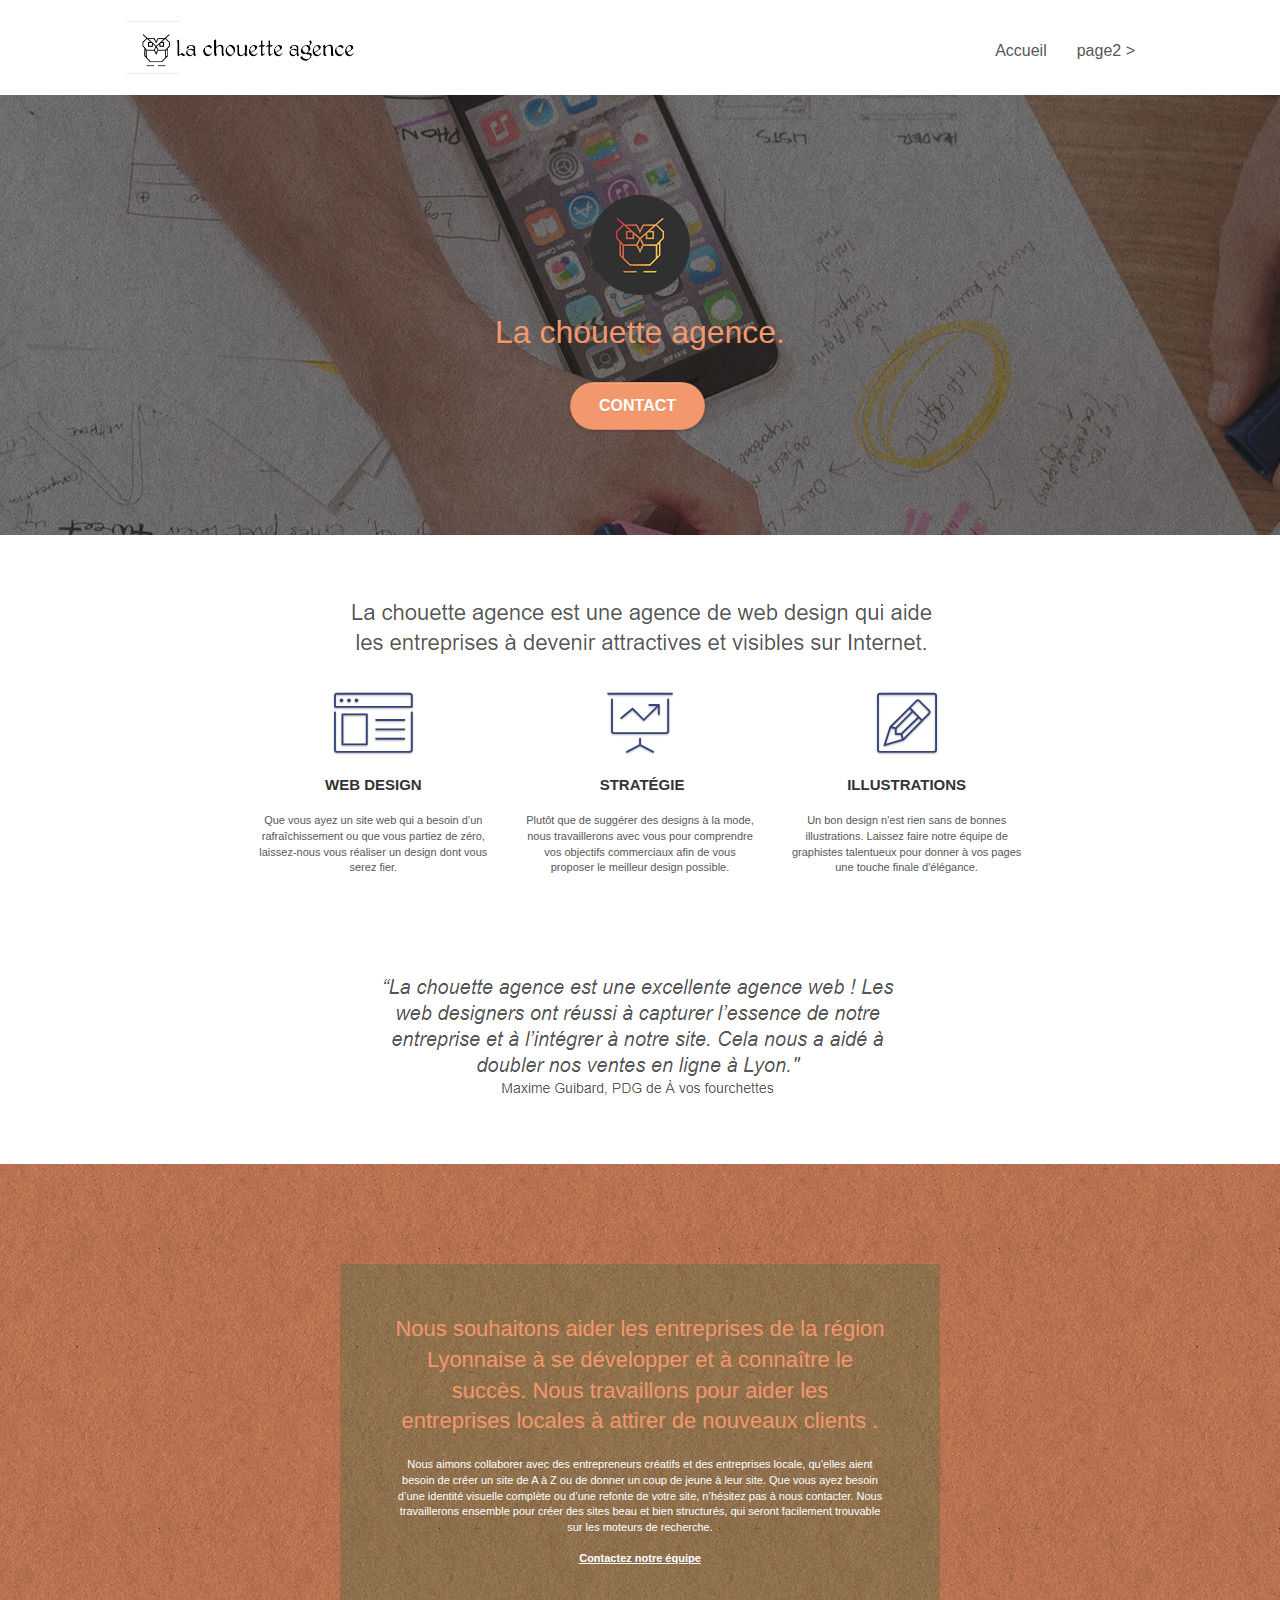
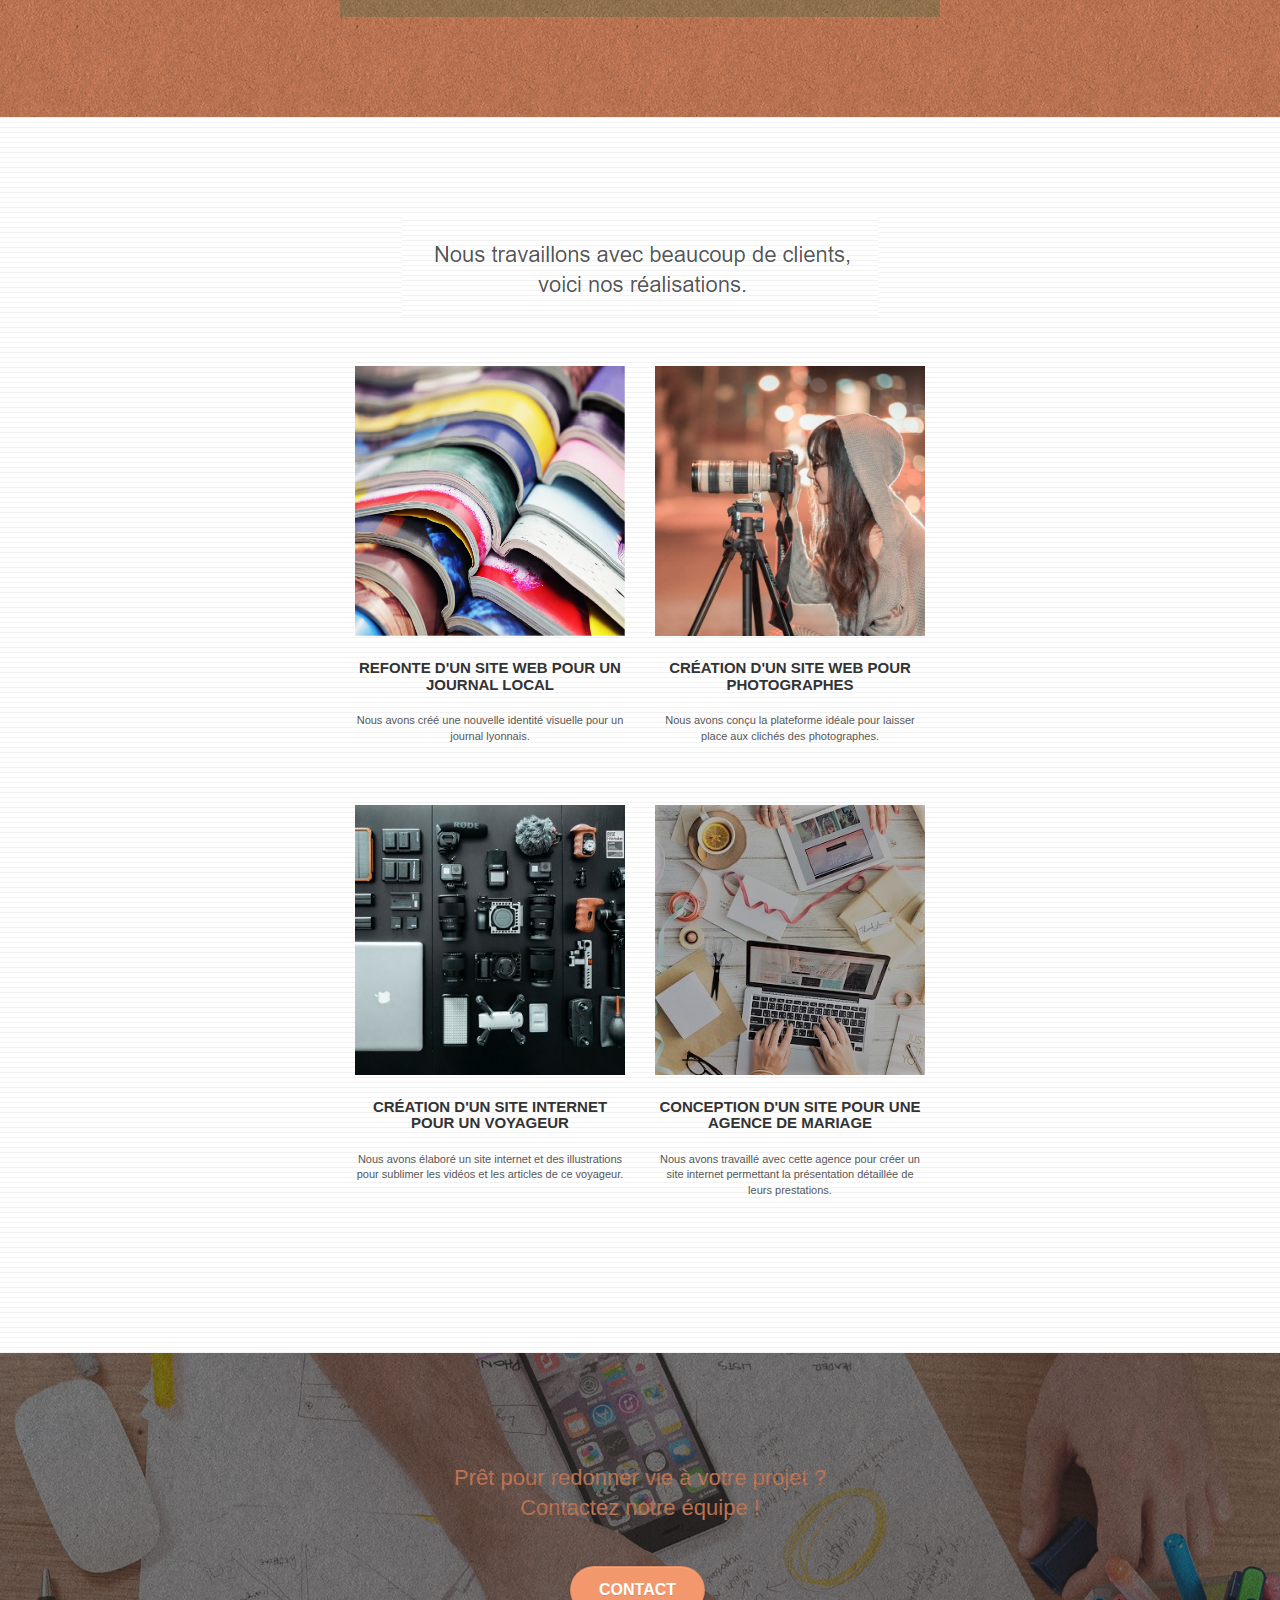
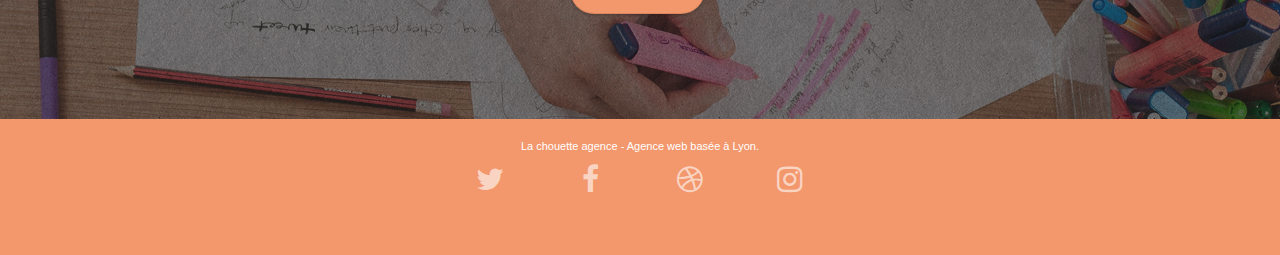
==== index.html @ 502caaf3 "supp liens footer" ====
<!doctype html>
<html lang="Default">
<head>
    <meta charset="utf-8">
    <meta name="keywords" content="seo, google, site web, site internet, agence design paris, agence design, agence design,agence design,agence design,agence design,agence design,agence design,agence design,agence design">
    <meta name="description" content="">
    <meta name="viewport" content="width=device-width, initial-scale=1.0, viewport-fit=cover">
    <link rel="shortcut icon" type="image/png" href="favicon.jpg">
    
	<link rel="stylesheet" type="text/css" href="./css/bootstrap.css">
	<link rel="stylesheet" type="text/css" href="style.css">
	<link rel="stylesheet" type="text/css" href="./css/font-awesome.css">
	<link rel="stylesheet" type="text/css" href="./css/et-line.css">
	
    
	<script src="./js/jquery-2.1.0.js"></script>
	<script src="./js/bootstrap.js"></script>
	<script src="./js/blocs.js"></script>
	<script src="./js/jquery.touchSwipe.js" defer></script>
	<script src="./js/gmaps.js"></script>

    <title>.</title>

    
<!-- Analytics -->
 
<!-- Analytics END -->
    
</head>
<body>
<!-- Principal conteneur -->
<div class="page-container">
    
<!-- bloc-0 -->
<div class="bloc bgc-white l-bloc " id="bloc-0">
	<div class="container bloc-sm">

		<nav class="navbar row">
			<div class="navbar-header">
				<div class="keywords" style="color:#cccccc;font-size:1px;">Agence web à paris, stratégie web, web design, illustrations, design de site web, site web, web, internet, site internet, site</div>
				<a class="navbar-brand" href="index.html"><img src="img/la-chouette-agence.png" alt="paris web design logo agence web meilleure agence" height="40" /></a>
				<div class="keywords" style="color:#cccccc;font-size:1px;">Agence web à paris, stratégie web, web design, illustrations, design de site web, site web, web, internet, site internet, site</div>
				<button id="nav-toggle" type="button" class="ui-navbar-toggle navbar-toggle" data-toggle="collapse" data-target=".navbar-1">
					<span class="sr-only">Toggle navigation</span><span class="icon-bar"></span><span class="icon-bar"></span><span class="icon-bar"></span>
				</button>
			</div>
			<div class="collapse navbar-collapse navbar-1 special-dropdown-nav">
				<ul class="site-navigation nav navbar-nav">
					<li>
						<a href="index.html">Accueil</a>
					</li>
					<li>
					</li>
					<li>
						<a href="page2.html">page2 &gt;</a>
					</li>
				</ul>
			</div>
		</nav>
	</div>
</div>
<!-- bloc-0 END -->

<!-- bloc-1-presentation -->
<div class="bloc bgc-dark-slate-blue bg-banniere d-bloc bg-t-edge bloc-bg-texture texture-paper b-parallax" id="bloc-1-hero">
	<div class="container bloc-lg">
		<div class="row tight-width-whitespace">
			<div class="col-sm-12">
				<img src="img/logo.png" class="center-block image-resize-mode" width="100" alt="La chouette agence, agence web paris, création logo paris" />
				<h1 class="text-center hero-bloc-text tc-white ">
					La chouette agence.
				</h1>
				<div class="text-center">
					<a href="page2.html" class="btn btn-lg btn-clean btn-rd cta-hero btn-atomic-tangerine" id="cta-hero">Contact</a>
				</div>
			</div>
		</div>
	</div>
</div>
<!-- bloc-1-presentation END -->

<!-- bloc-2-services -->
<div class="bloc bgc-white l-bloc" id="bloc-2-services">
	<div class="container bloc-md">
		<div class="row">
			<div class="col-sm-12 text-center">
				<img alt="agence web, agence web paris, web design paris, stratégie web" src="img/title.png" />
			</div>
		</div>
		<div class="row voffset-lg med-width-whitespace">
			<div class="col-sm-4">
				<div class="text-center">
					<span class="et-icon-browser sm-shadow icon-dark-slate-blue icons icon-lg"></span>
				</div>
				<h3 class="mg-md text-center">
					Web design
				</h3>
				<p class="text-center ">
					Que vous ayez un site web qui a besoin d&rsquo;un rafraîchissement ou que vous partiez de zéro, laissez-nous vous réaliser un design dont vous serez fier.
				</p>
			</div>
			<div class="col-sm-4">
				<div class="text-center">
					<span class="et-icon-presentation sm-shadow icon-dark-slate-blue icons icon-lg"></span>
				</div>
				<h3 class="mg-md text-center">
					&nbsp;Stratégie
				</h3>
				<p class="text-center ">
					Plutôt que de suggérer des designs à la mode, nous travaillerons avec vous pour comprendre vos objectifs commerciaux afin de vous proposer le meilleur design possible.<br>
				</p>
			</div>
			<div class="col-sm-4">
				<div class="text-center">
					<span class="et-icon-edit sm-shadow icon-dark-slate-blue icons icon-lg"></span>
				</div>
				<h3 class="mg-md text-center">
					Illustrations
				</h3>
				<p class="text-center ">
					Un bon design n'est rien sans de bonnes illustrations. Laissez faire notre équipe de graphistes talentueux pour donner à vos pages une touche finale d'élégance.
				</p>
			</div>
		</div>
		<div class="row voffset-lg voffset">
			<div class="col-xs-12 col-md-8 col-md-offset-2 text-center">
				<img alt="agence web, agence web paris, web design paris, stratégie web" src="img/citation.png" />

			</div>
		</div>
	</div>
</div>
<!-- bloc-2-services END -->

<!-- bloc-3-what-i-do -->
<div class="bloc tc-white bgc-atomic-tangerine bg-presentation d-bloc bloc-bg-texture texture-paper b-parallax" id="bloc-3-what-i-do">
	<div class="container bloc-lg">
		<div class="row tight-width-whitespace black-background">
			<div class="col-sm-12">
				<h2 class="mg-md text-center tc-white">
					Nous souhaitons aider les entreprises de la région Lyonnaise à se développer et à connaître le succès. Nous travaillons pour aider les entreprises locales à attirer de nouveaux clients .<br>
				</h2>
				<p class="text-center white">
					Nous aimons collaborer avec des entrepreneurs créatifs et des entreprises locale, qu’elles aient besoin de créer un site de A à Z ou de donner un coup de jeune à leur site. Que vous ayez besoin d’une identité visuelle complète ou d’une refonte de votre site, n’hésitez pas à nous contacter. Nous travaillerons ensemble pour créer des sites beau et bien structurés, qui seront facilement trouvable sur les moteurs de recherche. <br><br><a class="ltc-white bold-link" href="page2.html">Contactez notre équipe</a><br>
				</p>
			</div>
		</div>
	</div>
</div>
<!-- bloc-3-what-i-do END -->

<!-- bloc-4-portfolio -->
<div class="bloc bgc-white bg-lines-h2-bg bg-repeat l-bloc" id="bloc-4-portfolio">
	<div class="container bloc-lg">
		<div class="row">
			<div class="col-sm-12 text-center">
				<img alt="agence web, agence web paris, web design paris, stratégie web" src="img/title2.png" />
			</div>
		</div>
		<div class="row tight-width-whitespace portfolio-row">
			<div class="col-sm-6">
				<a href="#" data-lightbox="img/1.jpg" data-gallery-id="gallery-1" data-caption="Refonte d'un site web pour un journal local" data-frame="snapshot-lb"><img src="img/1.jpg" alt="paris web design logo agence web meilleure agence et refonte site web journal" class="img-responsive portfolio-thumb" /></a>
				<h3 class="mg-md text-center">
					Refonte d'un site web pour un journal local
				</h3>
				<p class="text-center">
					Nous avons créé une nouvelle identité visuelle pour un journal lyonnais.
				</p>
			</div>
			<div class="col-sm-6">
				<a href="#" data-lightbox="img/2.jpg" data-gallery-id="gallery-1" data-caption="Création d'un site web pour photographes" data-frame="snapshot-lb"><img src="img/2.jpg" class="img-responsive portfolio-thumb" alt="paris web design logo agence web meilleure agence, Création d'un site web pour photographes" /></a>
				<h3 class="mg-md text-center">
					Création d'un site web pour photographes
				</h3>
				<p class="text-center">
					Nous avons conçu la plateforme idéale pour laisser place aux clichés des photographes.
				</p>
			</div>
		</div>
		<div class="row tight-width-whitespace portfolio-row">
			<div class="col-sm-6">
				<a href="#" data-lightbox="img/3.bmp" data-gallery-id="gallery-1" data-caption="Création d'un site internet pour un voyageur" data-frame="snapshot-lb"><img src="img/3.bmp" class="img-responsive portfolio-thumb" alt="paris web design logo agence web meilleure agence, Création d'un site web pour voyageur"/></a>
				<h3 class="mg-md text-center">
					Création d'un site internet pour un voyageur
				</h3>
				<p class="text-center">
					Nous avons élaboré un site internet et des illustrations pour sublimer les vidéos et les articles de ce voyageur.
				</p>
			</div>
			<div class="col-sm-6">
				<a href="#" data-lightbox="img/4.bmp" data-gallery-id="gallery-1" data-caption="Conception d'un site pour une agence de mariage" data-frame="snapshot-lb"><img src="img/4.bmp" class="img-responsive portfolio-thumb" alt="paris web design logo agence web meilleure agence, Création d'un site web pour agence de mariage" /></a>
				<h3 class="mg-md text-center">
					Conception d'un site pour une agence de mariage
				</h3>
				<p class="text-center">
					Nous avons travaillé avec cette agence pour créer un site internet permettant la présentation détaillée de leurs prestations.
				</p>
			</div>
		</div>
	</div>
</div>
<!-- bloc-4-portfolio END -->

<!-- bloc-5-cta -->
<div class="bloc bgc-dark-slate-blue bg-banniere d-bloc bloc-bg-texture texture-paper" id="bloc-5-cta">
	<div class="container bloc-lg">
		<div class="row">
			<h2 class="mg-md text-center tc-white">
				Prêt pour redonner vie à votre projet ?<br>Contactez notre équipe !
			</h2>
			<div class="col-sm-12 text-center">
				<a href="page2.html" class="btn btn-atomic-tangerine btn-clean btn-rd btn-lg cta-hero">Contact</a>
			</div>
		</div>
	</div>
</div>
<!-- bloc-5-cta END -->

<!-- Footer - bloc-8 -->
<div class="bloc bgc-atomic-tangerine d-bloc" id="bloc-8">
	<div class="container bloc-sm">
		<div class="row">
			<div class="col-sm-12">
				<p class="text-center white">
					La chouette agence - Agence web basée à Lyon.<br>
				</p>
				<div class="row row-no-gutters social">
					<div class="col-sm-3">
						<div class="text-center">
							<a class="social" href="index.html"><span class="fa fa-twitter icon-md"></span></a>
						</div>
					</div>
					<div class="col-sm-3">
						<div class="text-center">
							<a class="social" href="index.html"><span class="fa fa-facebook icon-md"></span></a>
						</div>
					</div>
					<div class="col-sm-3">
						<div class="text-center">
							<a class="social" href="index.html"><span class="fa fa-dribbble icon-md"></span></a>
						</div>
					</div>
					<div class="col-sm-3">
						<div class="text-center">
							<a class="social" href="index.html"><span class="fa fa-instagram icon-md"></span></a>
						</div>
					</div>
					<div class="keywords" style="color:#F3976C;">Agence web à paris, stratégie web, web design, illustrations, design de site web, site web, web, internet, site internet, site</div>
				</div>
				
			</div>
		</div>
	</div>
</div>
<!-- Footer - bloc-8 END -->

</div>
<!-- Principal conteneur END -->
    

</body>
</html>
---- style.css ----
body {
    margin: 0;
    padding: 0;
    background: #FFF;
    overflow-x: hidden;
    -webkit-font-smoothing: antialiased;
    -moz-osx-font-smoothing: grayscale;
}

a,
button {
    transition: all .3s ease-in-out;
    outline: none!important;
}

a:hover {
    text-decoration: none;
    cursor: pointer;
}

#page-loading-blocs-notifaction {
    position: fixed;
    top: 0;
    bottom: 0;
    width: 100%;
    z-index: 100000;
    background: #FFFFFF url("img/pageload-spinner.gif") no-repeat center center;
}

.bloc {
    width: 100%;
    clear: both;
    background: 50% 50% no-repeat;
    padding: 0 50px;
    -webkit-background-size: cover;
    -moz-background-size: cover;
    -o-background-size: cover;
    background-size: cover;
    position: relative;
}

.bloc .container {
    padding-left: 0;
    padding-right: 0;
}

.bloc-lg {
    padding: 100px 50px;
}

.bloc-md {
    padding: 50px;
}

.bloc-sm {
    padding: 20px 50px;
}

.bg-center,
.bg-l-edge,
.bg-r-edge,
.bg-t-edge,
.bg-b-edge,
.bg-tl-edge,
.bg-bl-edge,
.bg-tr-edge,
.bg-br-edge,
.bg-repeat {
    -webkit-background-size: auto!important;
    -moz-background-size: auto!important;
    -o-background-size: auto!important;
    background-size: auto!important;
}

.bg-repeat {
    background: repeat;
}

.bg-t-edge {
    background: top no-repeat;
}

.bloc-bg-texture::before {
    content: "";
    background-size: 2px 2px;
    position: absolute;
    top: 0;
    bottom: 0;
    left: 0;
    right: 0;
}

.texture-paper::before {
    background: url("img/texture-paper.png");
    background-size: 280px 280px;
}

.b-parallax {
    background-attachment: fixed;
}

.d-bloc {
    color: rgba(255, 255, 255, .7);
}

.d-bloc button:hover {
    color: rgba(255, 255, 255, .9);
}

.d-bloc .icon-round,
.d-bloc .icon-square,
.d-bloc .icon-rounded,
.d-bloc .icon-semi-rounded-a,
.d-bloc .icon-semi-rounded-b {
    border-color: rgba(255, 255, 255, .9);
}

.d-bloc .divider-h span {
    border-color: rgba(255, 255, 255, .2);
}

.d-bloc .a-btn,
.d-bloc .navbar a,
.d-bloc .navbar-brand,
.d-bloc a .icon-sm,
.d-bloc a .icon-md,
.d-bloc a .icon-lg,
.d-bloc a .icon-xl,
.d-bloc h1 a,
.d-bloc h2 a,
.d-bloc h3 a,
.d-bloc h4 a,
.d-bloc h5 a,
.d-bloc h6 a,
.d-bloc p a {
    color: rgba(255, 255, 255, .6);
}

.d-bloc .a-btn:hover,
.d-bloc .navbar a:hover,
.d-bloc .navbar-brand:hover,
.d-bloc a:hover .icon-sm,
.d-bloc a:hover .icon-md,
.d-bloc a:hover .icon-lg,
.d-bloc a:hover .icon-xl,
.d-bloc h1 a:hover,
.d-bloc h2 a:hover,
.d-bloc h3 a:hover,
.d-bloc h4 a:hover,
.d-bloc h5 a:hover,
.d-bloc h6 a:hover,
.d-bloc p a:hover {
    color: rgba(255, 255, 255, 1);
}

.d-bloc .navbar-toggle .icon-bar {
    background: rgba(255, 255, 255, 1);
}

.d-bloc .btn-wire,
.d-bloc .btn-wire:hover {
    color: rgba(255, 255, 255, 1);
    border-color: rgba(255, 255, 255, 1);
}

.d-bloc .panel {
    color: rgba(0, 0, 0, .5);
}

.d-bloc .panel button:hover {
    color: rgba(0, 0, 0, .7);
}

.d-bloc .panel icon {
    border-color: rgba(0, 0, 0, .7);
}

.d-bloc .panel .divider-h span {
    border-color: rgba(0, 0, 0, .1);
}

.d-bloc .panel .a-btn {
    color: rgba(0, 0, 0, .6);
}

.d-bloc .panel .a-btn:hover {
    color: rgba(0, 0, 0, 1);
}

.d-bloc .panel .btn-wire,
.d-bloc .panel .btn-wire:hover {
    color: rgba(0, 0, 0, .7);
    border-color: rgba(0, 0, 0, .3);
}

.d-bloc .panel,
.l-bloc {
    color: rgba(0, 0, 0, .5);
}

.d-bloc .panel button:hover,
.l-bloc button:hover {
    color: rgba(0, 0, 0, .7);
}

.l-bloc .icon-round,
.l-bloc .icon-square,
.l-bloc .icon-rounded,
.l-bloc .icon-semi-rounded-a,
.l-bloc .icon-semi-rounded-b {
    border-color: rgba(0, 0, 0, .7);
}

.d-bloc .panel .divider-h span,
.l-bloc .divider-h span {
    border-color: rgba(0, 0, 0, .1);
}

.d-bloc .panel .a-btn,
.l-bloc .a-btn,
.l-bloc .navbar a,
.l-bloc .navbar-brand,
.l-bloc a .icon-sm,
.l-bloc a .icon-md,
.l-bloc a .icon-lg,
.l-bloc a .icon-xl,
.l-bloc h1 a,
.l-bloc h2 a,
.l-bloc h3 a,
.l-bloc h4 a,
.l-bloc h5 a,
.l-bloc h6 a,
.l-bloc p a {
    color: rgba(0, 0, 0, .6);
}

.d-bloc .panel .a-btn:hover,
.l-bloc .a-btn:hover,
.l-bloc .navbar a:hover,
.l-bloc .navbar-brand:hover,
.l-bloc a:hover .icon-sm,
.l-bloc a:hover .icon-md,
.l-bloc a:hover .icon-lg,
.l-bloc a:hover .icon-xl,
.l-bloc h1 a:hover,
.l-bloc h2 a:hover,
.l-bloc h3 a:hover,
.l-bloc h4 a:hover,
.l-bloc h5 a:hover,
.l-bloc h6 a:hover,
.l-bloc p a:hover {
    color: rgba(0, 0, 0, 1);
}

.l-bloc .navbar-toggle .icon-bar {
    color: rgba(0, 0, 0, .6);
}

.d-bloc .panel .btn-wire,
.d-bloc .panel .btn-wire:hover,
.l-bloc .btn-wire,
.l-bloc .btn-wire:hover {
    color: rgba(0, 0, 0, .7);
    border-color: rgba(0, 0, 0, .3);
}

.voffset {
    margin-top: 30px;
}

.voffset-lg {
    margin-top: 80px;
}

.row-no-gutters {
    margin-right: 0;
    margin-left: 0;
}

.row.row-no-gutters > [class^="col-"],
.row.row-no-gutters > [class*=" col-"] {
    padding-right: 0;
    padding-left: 0;
}

#bloc-1-hero h1 {
    font-size: 32px;
}

.navbar {
    margin-bottom: 0;
    z-index: 1;
}

.navbar-brand {
    height: auto;
    padding: 3px 15px;
    font-size: 25px;
    font-weight: normal;
    font-weight: 600;
    line-height: 44px;
}

.navbar-brand img {
    max-height: 200px;
    margin: 0 5px 0 0;
    display: inline;
}

.navbar-brand img[src$=svg] {
    min-width: 100px;
}

.nav-center .navbar-brand img {
    margin: 0;
}

.navbar .nav {
    padding-top: 2px;
    margin-right: -16px;
    float: right;
    z-index: 1;
}

.nav > li {
    float: left;
    margin-top: 4px;
    font-size: 16px;
}

.navbar-nav .open .dropdown-menu > li > a {
    text-align: inherit;
}

.nav > li a:hover,
.nav > li a:focus {
    background: transparent;
}

.navbar-toggle {
    margin: 10px 10px 0 0;
    border: 0px;
}

.navbar-toggle:hover {
    background: transparent!important;
}

.navbar-toggle .icon-bar {
    background-color: rgba(0, 0, 0, .5);
    width: 26px;
}

.nav-invert .navbar .nav {
    float: left;
}

.nav-invert .navbar-header,
.nav-invert .navbar-brand {
    float: right;
    position: relative;
    z-index: 2;
}

@media (min-width: 768px) {
    .site-navigation {
        position: absolute;
        top: 50%;
        right: 20px;
        transform: translate(0, -50%);
        -webkit-transform: translateY(-50%);
    }
    .nav > li .dropdown-menu a,
    .nav > li .dropdown-menu a:hover {
        color: #484848;
    }
    .nav-invert .site-navigation {
        left: 0;
        right: 0;
    }
    .nav-center {
        text-align: center;
    }
    .nav-center .navbar-header {
        width: 100%;
    }
    .nav-center .navbar-header,
    .nav-center .navbar-brand,
    .nav-center .nav > li {
        float: none;
        display: inline-block;
    }
    .nav-center .site-navigation {
        position: relative;
        width: 100%;
        right: 0;
        margin-right: 0px;
        margin-top: 20px;
    }
    .nav-center.mini-nav .navbar-toggle {
        float: none;
        margin: 10px auto 0;
    }
}

.nav > li > .dropdown a {
    background: none!important;
    display: block;
    padding: 14px 15px;
}

nav .caret {
    margin: 0 5px;
}

.dropdown-menu .dropdown-menu {
    top: -8px;
    left: 100%;
}

.dropdown-menu .dropmenu-flow-right {
    top: 100%;
    left: 0;
    margin-left: -1px;
    border-top-left-radius: 0;
    border-top-right-radius: 0;
}

.dropdown-menu .dropdown span {
    border: 4px solid black;
    border-top-color: transparent;
    border-right-color: transparent;
    border-bottom-color: transparent;
    margin: 6px -5px 0 0!important;
    float: right;
}

.mg-md {
    margin-top: 10px;
    margin-bottom: 20px;
}

.mg-lg {
    margin-top: 10px;
    margin-bottom: 40px;
}

.btn {
    margin: 0 5px 5px 0;
}

.btn.pull-right {
    margin: 0 0 5px 5px;
}

.btn-d,
.btn-d:hover,
.btn-d:focus {
    color: #FFF;
    background: rgba(0, 0, 0, .3);
}

button {
    outline: none!important;
}

.btn-rd {
    border-radius: 40px;
}

.btn-clean {
    border: 1px solid rgba(0, 0, 0, .08);
    border-bottom-color: rgba(0, 0, 0, .1);
    text-shadow: 0 1px 0 rgba(0, 0, 1, .1);
    box-shadow: 0 1px 3px rgba(0, 0, 1, .25), inset 0 1px 0 0 rgba(255, 255, 255, .15);
}

.icon-md {
    font-size: 30px!important;
}

.icon-lg {
    font-size: 60px!important;
}

.sm-shadow {
    text-shadow: 0 1px 2px rgba(0, 0, 0, .3);
}

.panel-sq,
.panel-sq .panel-heading,
.panel-sq .panel-footer {
    border-radius: 0;
}

.panel-rd {
    border-radius: 30px;
}

.panel-rd .panel-heading {
    border-radius: 29px 29px 0 0;
}

.panel-rd .panel-footer {
    border-radius: 0 0 29px 29px;
}

.form-control {
    border-color: rgba(0, 0, 0, .1);
    box-shadow: none;
}

.scrollToTop {
    width: 40px;
    height: 40px;
    position: fixed;
    bottom: 20px;
    right: 20px;
    opacity: 0;
    z-index: 500;
    transition: all .3s ease-in-out;
}

.scrollToTop span {
    margin-top: 6px;
}

.showScrollTop {
    font-size: 14px;
    opacity: 1;
}

a[data-lightbox] {
    position: relative;
    display: block;
    text-align: center;
}

a[data-lightbox]:hover::before {
    content: "+";
    font-family: "HelveticaNeue-Light", "Helvetica Neue Light", "Helvetica Neue", Helvetica, Arial;
    font-size: 32px;
    width: 50px;
    height: 50px;
    margin-left: -25px;
    border-radius: 50%;
    background: rgba(0, 0, 0, .6);
    color: #FFF;
    font-weight: 100;
    z-index: 1;
    position: absolute;
    top: 50%;
    transform: translateY(-50%);
    -webkit-transform: translateY(-50%);
}

a[data-lightbox]:hover img {
    opacity: 0.6;
    -webkit-animation-fill-mode: none;
    animation-fill-mode: none;
}

#lightbox-modal {
    display: flex;
    align-items: center;
}

#lightbox-modal .modal-dialog {
    width: 90%;
    max-width: 900px;
    margin: 0 auto 0;
}

#lightbox-modal .modal-dialog img {
    max-height: 90vh;
    margin: 0 auto;
}

.lightbox-caption {
    padding: 20px;
    color: #FFF;
    background: rgba(0, 0, 0, .5);
    position: absolute;
    left: 15px;
    right: 15px;
    bottom: 5px;
}

.close-lightbox {
    color: #FFF;
    font-size: 30px;
    position: absolute;
    top: 20px;
    right: 20px;
    z-index: 20;
    background: rgba(0, 0, 0, .5);
    border: none;
    line-height: 30px;
    padding: 0 9px 5px;
    opacity: 0.3;
}

.close-lightbox:hover,
.next-lightbox:hover,
.prev-lightbox:hover {
    opacity: 1.0;
    color: #FFF;
}

.next-lightbox,
.prev-lightbox {
    font-size: 20px;
    color: rgba(255, 255, 255, .9);
    background: rgba(0, 0, 0, .5);
    transition: all .2s ease-in-out;
    position: absolute;
    top: 45%;
    z-index: 1;
    opacity: 0.4;
}

.next-lightbox {
    padding: 6px 8px 1px 13px;
    right: 25px;
}

.prev-lightbox {
    padding: 6px 13px 1px 10px;
    left: 25px;
}

.snapshot-lb .modal-body {
    padding-bottom: 45px;
}

.snapshot-lb .lightbox-caption {
    padding: 0;
    color: rgba(0, 0, 0, .5);
    background: none;
}

h1,
h2,
h3,
h4,
h5,
h6,
p,
label,
.btn,
a {
    font-family: "helvetica";
    font-weight: 400;
    color: #575757!important;
}

.container {
    max-width: 1000px;
}

.hero-bloc-text {
    font-size: 38px;
}

.hero-bloc-text-sub {
    font-size: 36px;
}

.statement-bloc-text {
    line-height: 26px;
    font-style: italic;
    font-size: 20px;
    text-align: center;
    font-weight: lighter;
    max-width: 520px;
    margin: auto auto auto auto;
}

p {
    font-size: 11px;
}

.tight-width-whitespace {
    max-width: 600px;
    margin: auto auto auto auto;
}

.h1 {
    font-size: 20px;
    font-family: "Open Sans";
}

.cta-hero {
    margin-top: 22px;
    color: #FFFFFF!important;
    text-transform: uppercase;
    padding: 12px 28px 12px 28px;
    font-size: 16px;
    font-weight: 700;
}

.social {
    max-width: 400px;
    margin: auto auto auto auto;
}

h2 {
    font-size: 22px;
    line-height: 1.4em;
}

h3 {
    font-size: 15px;
    text-transform: uppercase;
    font-weight: 700;
    color: #333333!important;
}

.med-width-whitespace {
    max-width: 800px;
    margin: auto auto auto auto;
    box-shadow: 0px 0px 0px #000000;
}

h1 {
    color: #333333!important;
}

h4 {
    color: #333333!important;
}

.icons {
    margin-bottom: 14px;
    margin-top: 24px;
}

.white {
    color: #FFFFFF!important;
}

.portfolio-thumb {
    margin-bottom: 24px;
}

.portfolio-row {
    margin-bottom: 44px;
    margin-top: 50px;
}

.avatar {
    box-shadow: 0px 4px 9px rgba(0, 0, 0, 0.3);
}

.black-background {
    background-color: rgba(165, 147, 99, 0.7);
    padding: 40px 40px 40px 40px;
}

.bold-link {
    font-weight: 900;
    text-decoration: underline!important;
}

.bgc-white {
    background-color: #FFFFFF;
}

.bgc-dark-slate-blue {
    background-color: #364577;
}

.bgc-atomic-tangerine {
    background-color: #F3976C;
}

.tc-white {
    color: #F3976C!important;
}

.btn-atomic-tangerine {
    background: #F3976C;
    color: #FFFFFF!important;
}

.btn-atomic-tangerine:hover {
    background: #c27956!important;
    color: #FFFFFF!important;
}

.ltc-white {
    color: #FFFFFF!important;
}

.ltc-white:hover {
    color: #cccccc!important;
}

.ltc-atomic-tangerine {
    color: #F3976C!important;
}

.ltc-atomic-tangerine:hover {
    color: #c27956!important;
}

.icon-dark-slate-blue {
    color: #364577!important;
    border-color: #364577!important;
}

.bg-dots-bg {
    background-image: url("img/dots-bg.png");
}

.bg-lines-h2-bg {
    background-image: url("img/lines-h2-bg.png");
}

.bg-banniere {
    background-image: url("img/la-chouette-agence-banniere.jpg");
}

.bg-presentation {
    background-image: url("img/image-de-presentation.bmp");
}

@media (max-width: 1024px) {
    .bloc {
        padding-left: 20px;
        padding-right: 20px;
    }
    .bloc.full-width-bloc,
    .bloc-tile-2.full-width-bloc .container,
    .bloc-tile-3.full-width-bloc .container,
    .bloc-tile-4.full-width-bloc .container {
        padding-left: 0;
        padding-right: 0;
    }
}

@media (max-width: 992px) and (min-width: 768px) {
    .navbar .nav {
        max-width: 80%
    }
    .nav-center.navbar .nav {
        max-width: 100%
    }
}

@media only screen and (min-device-width: 768px) and (max-device-width: 1024px) and (orientation: landscape) {
    .b-parallax {
        background-attachment: scroll;
    }
}

@media only screen and (min-device-width: 1024px) and (max-device-width: 1366px) and (-webkit-min-device-pixel-ratio: 1.5) {
    .b-parallax {
        background-attachment: scroll;
    }
}

@media (max-width: 991px) {
    .container {
        width: 100%;
    }
    .b-parallax {
        background-attachment: scroll;
    }
    .page-container,
    #hero-bloc {
        overflow-x: hidden;
        position: relative;
    }
    .bloc {
        padding-left: constant(safe-area-inset-left);
        padding-right: constant(safe-area-inset-right);
    }
    .bloc-group,
    .bloc-group .bloc {
        display: block;
        width: 100%;
    }
    .bloc-fill-screen .fill-bloc-top-edge,
    .bloc-fill-screen .fill-bloc-bottom-edge {
        padding: 0 20px;
        padding-left: constant(safe-area-inset-left);
        padding-right: constant(safe-area-inset-right);
    }
}

@media (max-width: 767px) {
    .page-container {
        overflow-x: hidden;
        position: relative;
    }
    h1,
    h2,
    h3,
    h4,
    h5,
    h6,
    p,
    #disqus_thread {
        padding-left: 10px!important;
        padding-right: 10px!important;
    }
    .b-parallax {
        background-attachment: scroll;
    }
    .navbar .nav {
        padding-top: 0;
        border-top: 1px solid rgba(0, 0, 0, .2);
        float: none!important;
    }
    .navbar.row {
        margin-left: 0;
        margin-right: 0;
    }
    .site-navigation {
        position: inherit;
        transform: none;
        -webkit-transform: none;
        -ms-transform: none;
    }
    .nav > li {
        margin-top: 0;
        border-bottom: 1px solid rgba(0, 0, 0, .1);
        background: rgba(0, 0, 0, .05);
        text-align: left;
        padding-left: 15px;
        width: 100%;
    }
    .nav > li:hover {
        background: rgba(0, 0, 0, .08);
    }
    .dropdown .dropdown a .caret {
        float: none;
        margin: 5px 0 0 10px!important;
        border: 4px solid black;
        border-bottom-color: transparent;
        border-right-color: transparent;
        border-left-color: transparent;
    }
    #hero-bloc .navbar .nav {
        background: rgba(0, 0, 0, .8);
    }
    #hero-bloc .navbar .nav a {
        color: rgba(255, 255, 255, .6);
    }
    .hero {
        padding: 50px 0;
    }
    .hero-nav {
        left: -1px;
        right: -1px;
    }
    .navbar-collapse {
        padding: 0;
        overflow-x: hidden;
        -webkit-box-shadow: none;
        box-shadow: none;
    }
    .navbar-brand img {
        max-height: 40px;
        width: auto;
    }
    .nav-invert .navbar-header {
        float: none;
        width: 100%;
    }
    .nav-invert .navbar-toggle {
        float: left;
        margin-left: 10px;
    }
    .bloc {
        padding-left: 0;
        padding-right: 0;
    }
    .bloc-xxl,
    .bloc-xl,
    .bloc-lg {
        padding: 40px 0;
    }
    .bloc-sm,
    .bloc-md {
        padding-left: 0;
        padding-right: 0;
    }
    .bloc-tile-2 .container,
    .bloc-tile-3 .container,
    .bloc-tile-4 .container,
    .bloc-fill-screen .fill-bloc-top-edge,
    .bloc-fill-screen .fill-bloc-bottom-edge {
        padding-left: 0;
        padding-right: 0;
    }
    .a-block {
        padding: 0 10px;
    }
    .btn-dwn {
        display: none;
    }
    .voffset {
        margin-top: 5px;
    }
    .voffset-md {
        margin-top: 20px;
    }
    .voffset-lg {
        margin-top: 30px;
    }
    form {
        padding: 5px;
    }
    .close-lightbox {
        display: inline-block;
    }
    .blocsapp-device-iphone5 {
        background-size: 216px 425px;
        padding-top: 60px;
        width: 216px;
        height: 425px;
    }
    .blocsapp-device-iphone5 img {
        width: 180px;
        height: 320px;
    }
}

@media (max-width: 400px) {
    .bloc {
        padding-left: 0;
        padding-right: 0;
    }
}

@media (max-width: 767px) {
    .bloc-mob-center-text {
        text-align: center;
    }
}
---- css/et-line.css ----
@font-face {
    font-family: et-line;
    src: url(../fonts/et-line.eot);
    src: url(../fonts/et-line.eot?#iefix) format('embedded-opentype'), url(../fonts/et-line.woff) format('woff'), url(../fonts/et-line.ttf) format('truetype'), url(../fonts/et-line.svg#et-line) format('svg');
    font-weight: 400;
    font-style: normal
}

.et-icon-adjustments,
.et-icon-alarmclock,
.et-icon-anchor,
.et-icon-aperture,
.et-icon-attachment,
.et-icon-bargraph,
.et-icon-basket,
.et-icon-beaker,
.et-icon-bike,
.et-icon-book-open,
.et-icon-briefcase,
.et-icon-browser,
.et-icon-calendar,
.et-icon-camera,
.et-icon-caution,
.et-icon-chat,
.et-icon-circle-compass,
.et-icon-clipboard,
.et-icon-clock,
.et-icon-cloud,
.et-icon-compass,
.et-icon-desktop,
.et-icon-dial,
.et-icon-document,
.et-icon-documents,
.et-icon-download,
.et-icon-dribbble,
.et-icon-edit,
.et-icon-envelope,
.et-icon-expand,
.et-icon-facebook,
.et-icon-flag,
.et-icon-focus,
.et-icon-gears,
.et-icon-genius,
.et-icon-gift,
.et-icon-global,
.et-icon-globe,
.et-icon-googleplus,
.et-icon-grid,
.et-icon-happy,
.et-icon-hazardous,
.et-icon-heart,
.et-icon-hotairballoon,
.et-icon-hourglass,
.et-icon-key,
.et-icon-laptop,
.et-icon-layers,
.et-icon-lifesaver,
.et-icon-lightbulb,
.et-icon-linegraph,
.et-icon-linkedin,
.et-icon-lock,
.et-icon-magnifying-glass,
.et-icon-map,
.et-icon-map-pin,
.et-icon-megaphone,
.et-icon-mic,
.et-icon-mobile,
.et-icon-newspaper,
.et-icon-notebook,
.et-icon-paintbrush,
.et-icon-paperclip,
.et-icon-pencil,
.et-icon-phone,
.et-icon-picture,
.et-icon-pictures,
.et-icon-piechart,
.et-icon-presentation,
.et-icon-pricetags,
.et-icon-printer,
.et-icon-profile-female,
.et-icon-profile-male,
.et-icon-puzzle,
.et-icon-quote,
.et-icon-recycle,
.et-icon-refresh,
.et-icon-ribbon,
.et-icon-rss,
.et-icon-sad,
.et-icon-scissors,
.et-icon-scope,
.et-icon-search,
.et-icon-shield,
.et-icon-speedometer,
.et-icon-strategy,
.et-icon-streetsign,
.et-icon-tablet,
.et-icon-target,
.et-icon-telescope,
.et-icon-toolbox,
.et-icon-tools,
.et-icon-tools-2,
.et-icon-trophy,
.et-icon-tumblr,
.et-icon-twitter,
.et-icon-upload,
.et-icon-video,
.et-icon-wallet,
.et-icon-wine {
    font-family: et-line;
    speak: none;
    font-style: normal;
    font-weight: 400;
    font-variant: normal;
    text-transform: none;
    line-height: 1;
    -webkit-font-smoothing: antialiased;
    -moz-osx-font-smoothing: grayscale;
    display: inline-block
}

.et-icon-mobile:before {
    content: "\e000"
}

.et-icon-laptop:before {
    content: "\e001"
}

.et-icon-desktop:before {
    content: "\e002"
}

.et-icon-tablet:before {
    content: "\e003"
}

.et-icon-phone:before {
    content: "\e004"
}

.et-icon-document:before {
    content: "\e005"
}

.et-icon-documents:before {
    content: "\e006"
}

.et-icon-search:before {
    content: "\e007"
}

.et-icon-clipboard:before {
    content: "\e008"
}

.et-icon-newspaper:before {
    content: "\e009"
}

.et-icon-notebook:before {
    content: "\e00a"
}

.et-icon-book-open:before {
    content: "\e00b"
}

.et-icon-browser:before {
    content: "\e00c"
}

.et-icon-calendar:before {
    content: "\e00d"
}

.et-icon-presentation:before {
    content: "\e00e"
}

.et-icon-picture:before {
    content: "\e00f"
}

.et-icon-pictures:before {
    content: "\e010"
}

.et-icon-video:before {
    content: "\e011"
}

.et-icon-camera:before {
    content: "\e012"
}

.et-icon-printer:before {
    content: "\e013"
}

.et-icon-toolbox:before {
    content: "\e014"
}

.et-icon-briefcase:before {
    content: "\e015"
}

.et-icon-wallet:before {
    content: "\e016"
}

.et-icon-gift:before {
    content: "\e017"
}

.et-icon-bargraph:before {
    content: "\e018"
}

.et-icon-grid:before {
    content: "\e019"
}

.et-icon-expand:before {
    content: "\e01a"
}

.et-icon-focus:before {
    content: "\e01b"
}

.et-icon-edit:before {
    content: "\e01c"
}

.et-icon-adjustments:before {
    content: "\e01d"
}

.et-icon-ribbon:before {
    content: "\e01e"
}

.et-icon-hourglass:before {
    content: "\e01f"
}

.et-icon-lock:before {
    content: "\e020"
}

.et-icon-megaphone:before {
    content: "\e021"
}

.et-icon-shield:before {
    content: "\e022"
}

.et-icon-trophy:before {
    content: "\e023"
}

.et-icon-flag:before {
    content: "\e024"
}

.et-icon-map:before {
    content: "\e025"
}

.et-icon-puzzle:before {
    content: "\e026"
}

.et-icon-basket:before {
    content: "\e027"
}

.et-icon-envelope:before {
    content: "\e028"
}

.et-icon-streetsign:before {
    content: "\e029"
}

.et-icon-telescope:before {
    content: "\e02a"
}

.et-icon-gears:before {
    content: "\e02b"
}

.et-icon-key:before {
    content: "\e02c"
}

.et-icon-paperclip:before {
    content: "\e02d"
}

.et-icon-attachment:before {
    content: "\e02e"
}

.et-icon-pricetags:before {
    content: "\e02f"
}

.et-icon-lightbulb:before {
    content: "\e030"
}

.et-icon-layers:before {
    content: "\e031"
}

.et-icon-pencil:before {
    content: "\e032"
}

.et-icon-tools:before {
    content: "\e033"
}

.et-icon-tools-2:before {
    content: "\e034"
}

.et-icon-scissors:before {
    content: "\e035"
}

.et-icon-paintbrush:before {
    content: "\e036"
}

.et-icon-magnifying-glass:before {
    content: "\e037"
}

.et-icon-circle-compass:before {
    content: "\e038"
}

.et-icon-linegraph:before {
    content: "\e039"
}

.et-icon-mic:before {
    content: "\e03a"
}

.et-icon-strategy:before {
    content: "\e03b"
}

.et-icon-beaker:before {
    content: "\e03c"
}

.et-icon-caution:before {
    content: "\e03d"
}

.et-icon-recycle:before {
    content: "\e03e"
}

.et-icon-anchor:before {
    content: "\e03f"
}

.et-icon-profile-male:before {
    content: "\e040"
}

.et-icon-profile-female:before {
    content: "\e041"
}

.et-icon-bike:before {
    content: "\e042"
}

.et-icon-wine:before {
    content: "\e043"
}

.et-icon-hotairballoon:before {
    content: "\e044"
}

.et-icon-globe:before {
    content: "\e045"
}

.et-icon-genius:before {
    content: "\e046"
}

.et-icon-map-pin:before {
    content: "\e047"
}

.et-icon-dial:before {
    content: "\e048"
}

.et-icon-chat:before {
    content: "\e049"
}

.et-icon-heart:before {
    content: "\e04a"
}

.et-icon-cloud:before {
    content: "\e04b"
}

.et-icon-upload:before {
    content: "\e04c"
}

.et-icon-download:before {
    content: "\e04d"
}

.et-icon-target:before {
    content: "\e04e"
}

.et-icon-hazardous:before {
    content: "\e04f"
}

.et-icon-piechart:before {
    content: "\e050"
}

.et-icon-speedometer:before {
    content: "\e051"
}

.et-icon-global:before {
    content: "\e052"
}

.et-icon-compass:before {
    content: "\e053"
}

.et-icon-lifesaver:before {
    content: "\e054"
}

.et-icon-clock:before {
    content: "\e055"
}

.et-icon-aperture:before {
    content: "\e056"
}

.et-icon-quote:before {
    content: "\e057"
}

.et-icon-scope:before {
    content: "\e058"
}

.et-icon-alarmclock:before {
    content: "\e059"
}

.et-icon-refresh:before {
    content: "\e05a"
}

.et-icon-happy:before {
    content: "\e05b"
}

.et-icon-sad:before {
    content: "\e05c"
}

.et-icon-facebook:before {
    content: "\e05d"
}

.et-icon-twitter:before {
    content: "\e05e"
}

.et-icon-googleplus:before {
    content: "\e05f"
}

.et-icon-rss:before {
    content: "\e060"
}

.et-icon-tumblr:before {
    content: "\e061"
}

.et-icon-linkedin:before {
    content: "\e062"
}

.et-icon-dribbble:before {
    content: "\e063"
}
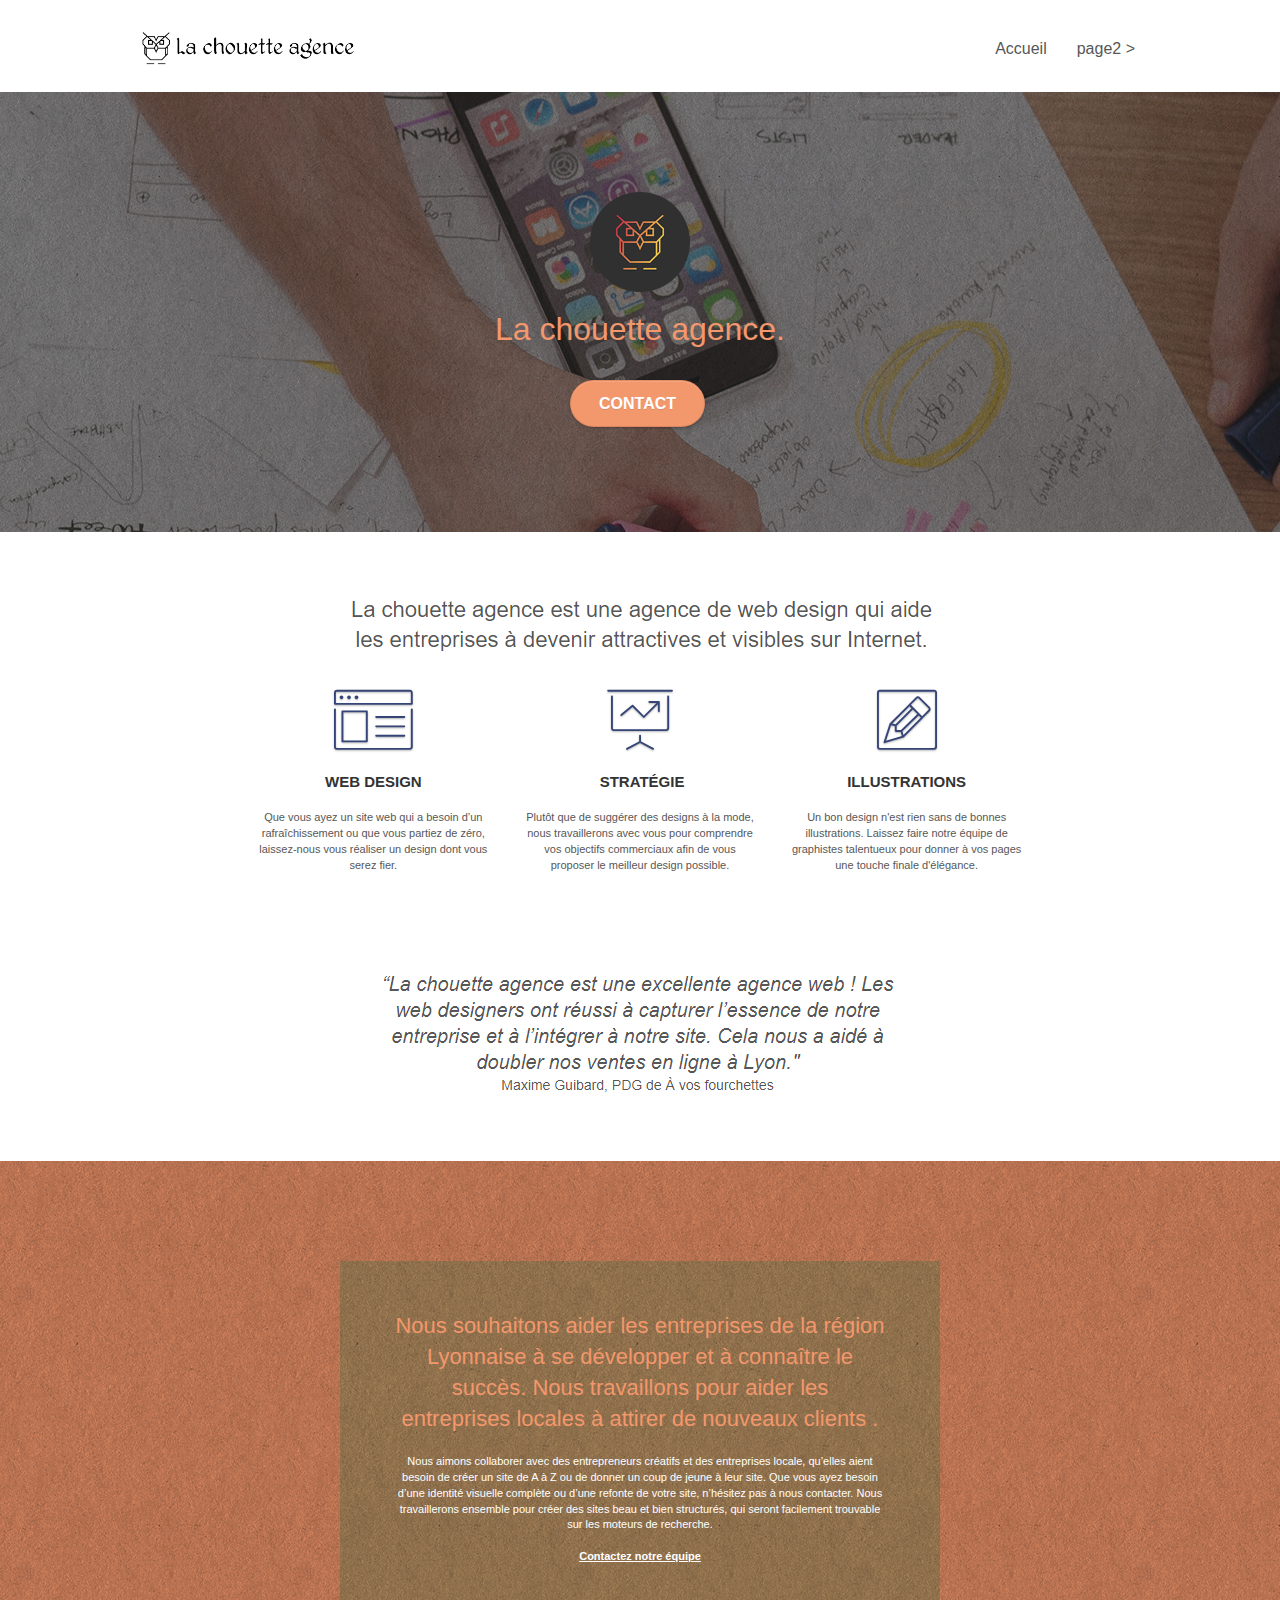
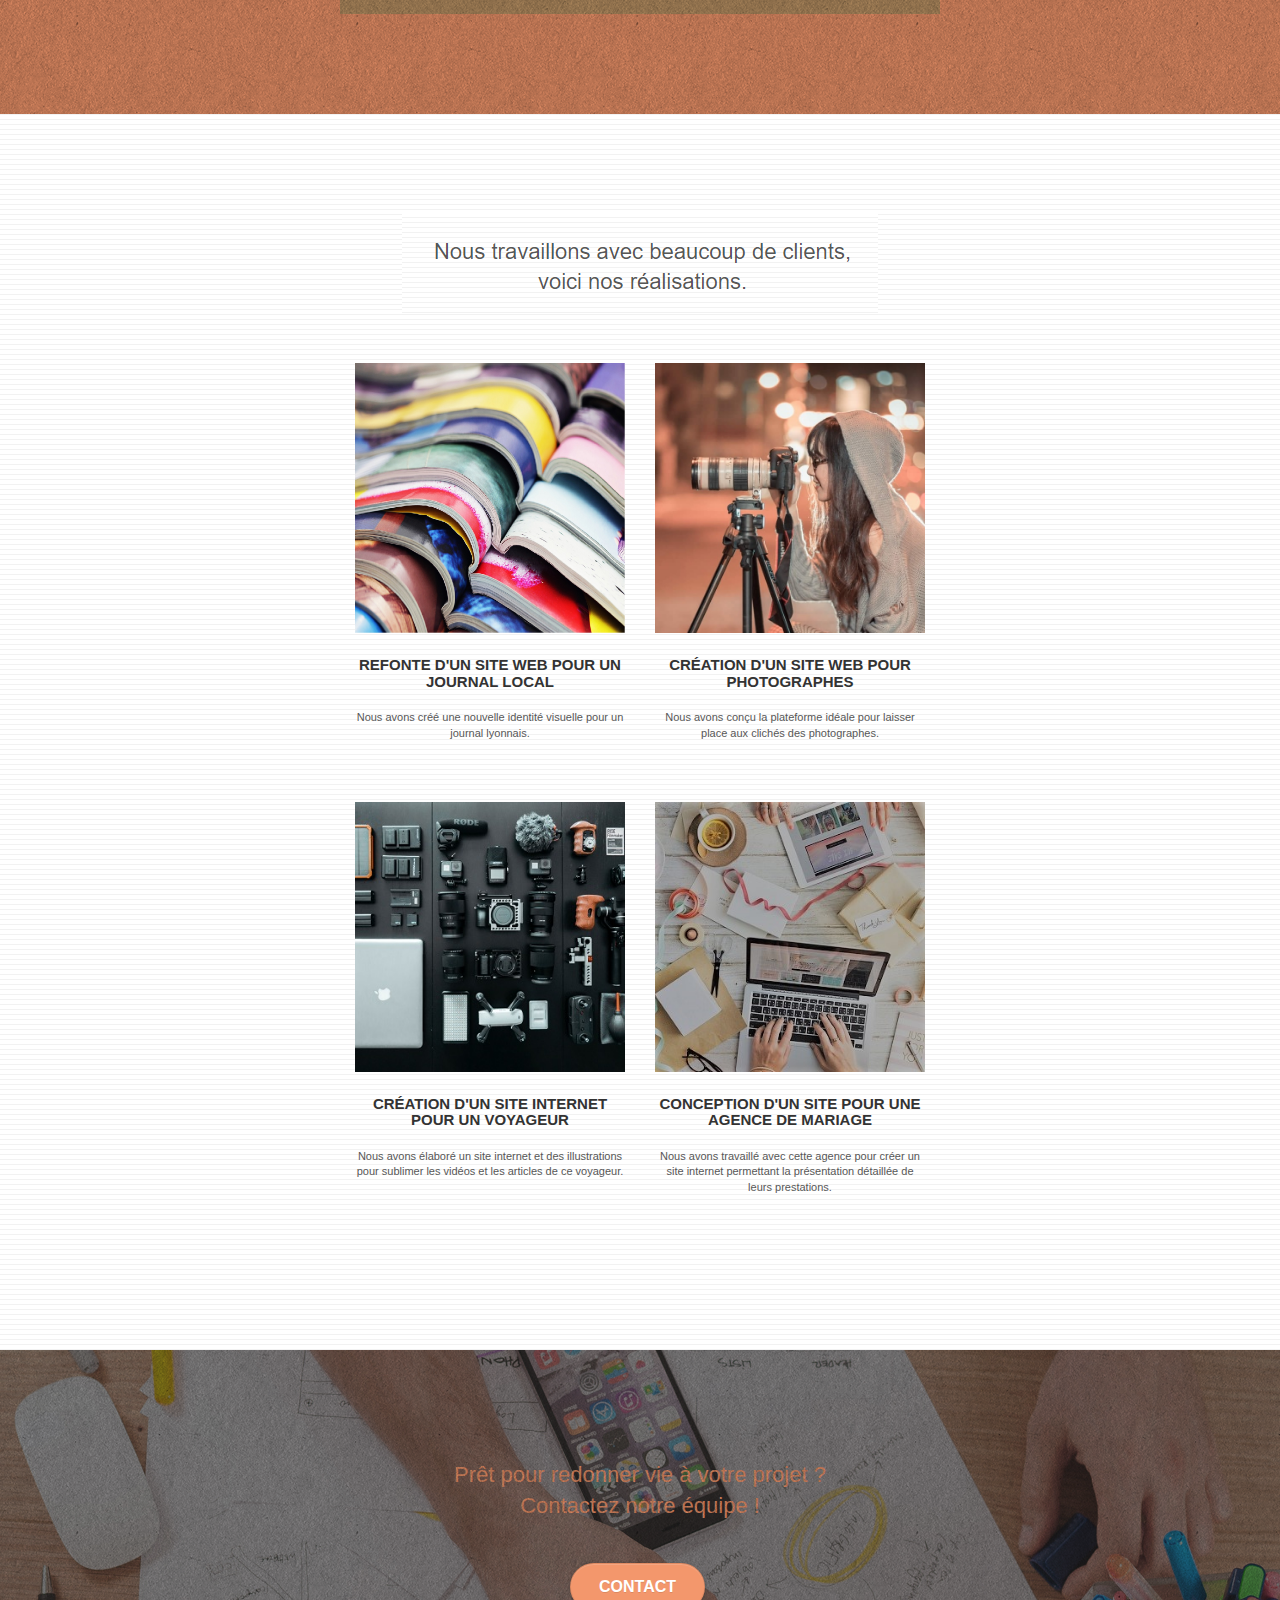
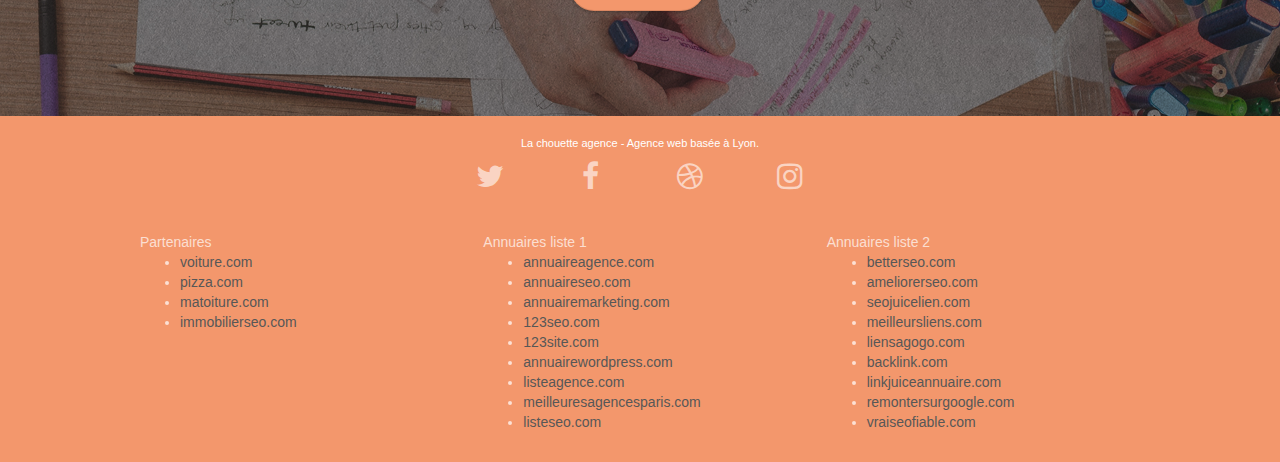
==== commit 2fac1dda: "supp meta keywords et texte caché" ====
--- a/index.html
+++ b/index.html
@@ -2,7 +2,7 @@
 <html lang="Default">
 <head>
     <meta charset="utf-8">
-    <meta name="keywords" content="seo, google, site web, site internet, agence design paris, agence design, agence design,agence design,agence design,agence design,agence design,agence design,agence design,agence design">
+    
     <meta name="description" content="">
     <meta name="viewport" content="width=device-width, initial-scale=1.0, viewport-fit=cover">
     <link rel="shortcut icon" type="image/png" href="favicon.jpg">
@@ -37,9 +37,9 @@
 
 		<nav class="navbar row">
 			<div class="navbar-header">
-				<div class="keywords" style="color:#cccccc;font-size:1px;">Agence web à paris, stratégie web, web design, illustrations, design de site web, site web, web, internet, site internet, site</div>
+				
 				<a class="navbar-brand" href="index.html"><img src="img/la-chouette-agence.png" alt="paris web design logo agence web meilleure agence" height="40" /></a>
-				<div class="keywords" style="color:#cccccc;font-size:1px;">Agence web à paris, stratégie web, web design, illustrations, design de site web, site web, web, internet, site internet, site</div>
+				
 				<button id="nav-toggle" type="button" class="ui-navbar-toggle navbar-toggle" data-toggle="collapse" data-target=".navbar-1">
 					<span class="sr-only">Toggle navigation</span><span class="icon-bar"></span><span class="icon-bar"></span><span class="icon-bar"></span>
 				</button>
@@ -247,7 +247,45 @@
 					</div>
 					<div class="keywords" style="color:#F3976C;">Agence web à paris, stratégie web, web design, illustrations, design de site web, site web, web, internet, site internet, site</div>
 				</div>
-				
+				<div class="row">
+					<div class="col-sm-4">
+						Partenaires
+							<ul>
+								<li><a href="voiture.com">voiture.com</a></li>
+								<li><a href="pizza.com">pizza.com</a></li>
+								<li><a href="matoiture.com">matoiture.com</a></li>
+								<li><a href="immobilierseo.com">immobilierseo.com</a></li>
+							</ul>		
+					</div>
+					<div class="col-sm-4">
+						Annuaires liste 1
+						<ul>
+							<li><a href="annuaireagence.com">annuaireagence.com</a></li>
+							<li><a href="annuaireseo.com">annuaireseo.com</a></li>
+							<li><a href="annuairemarketing.com">annuairemarketing.com</a></li>
+							<li><a href="123seoture.com">123seo.com</a></li>
+							<li><a href="123site.com">123site.com</a></li>
+							<li><a href="annuairewordpress.com">annuairewordpress.com</a></li>
+							<li><a href="listeagence.com">listeagence.com</a></li>
+							<li><a href="meilleuresagencesparis.com">meilleuresagencesparis.com</a></li>
+							<li><a href="listeseo.com">listeseo.com</a></li>
+						</ul>
+					</div>
+					<div class="col-sm-4">
+						Annuaires liste 2
+						<ul>
+							<li><a href="betterseo.com">betterseo.com</a></li>
+							<li><a href="ameliorerseo.com">ameliorerseo.com</a></li>
+							<li><a href="seojuicelien.com">seojuicelien.com</a></li>
+							<li><a href="meilleursliens.com">meilleursliens.com</a></li>
+							<li><a href="liensagogo.com">liensagogo.com</a></li>
+							<li><a href="backlink.com">backlink.com</a></li>
+							<li><a href="linkjuiceannuaire.com">linkjuiceannuaire.com</a></li>
+							<li><a href="remontersurgoogle.com">remontersurgoogle.com</a></li>
+							<li><a href="vraiseofiable.com">vraiseofiable.com</a></li>
+						</ul>
+					</div>
+				</div>
 			</div>
 		</div>
 	</div>
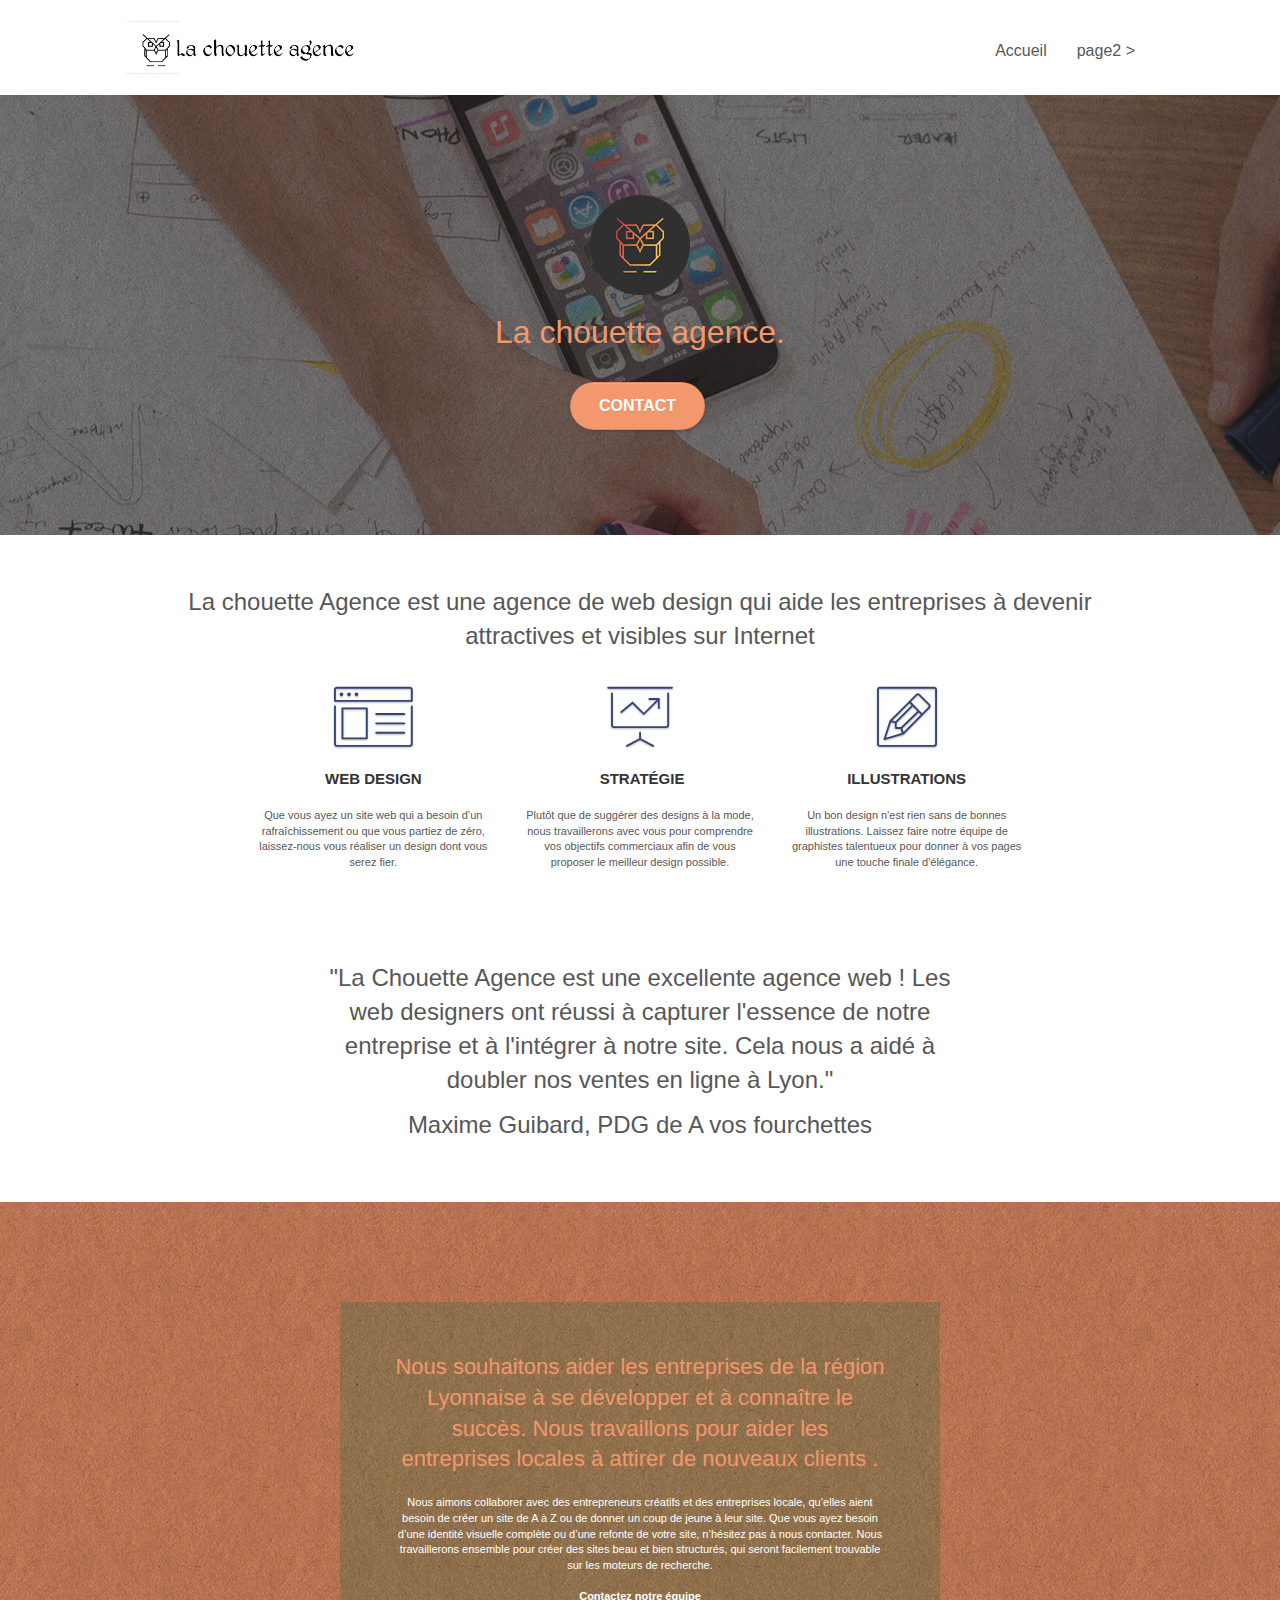
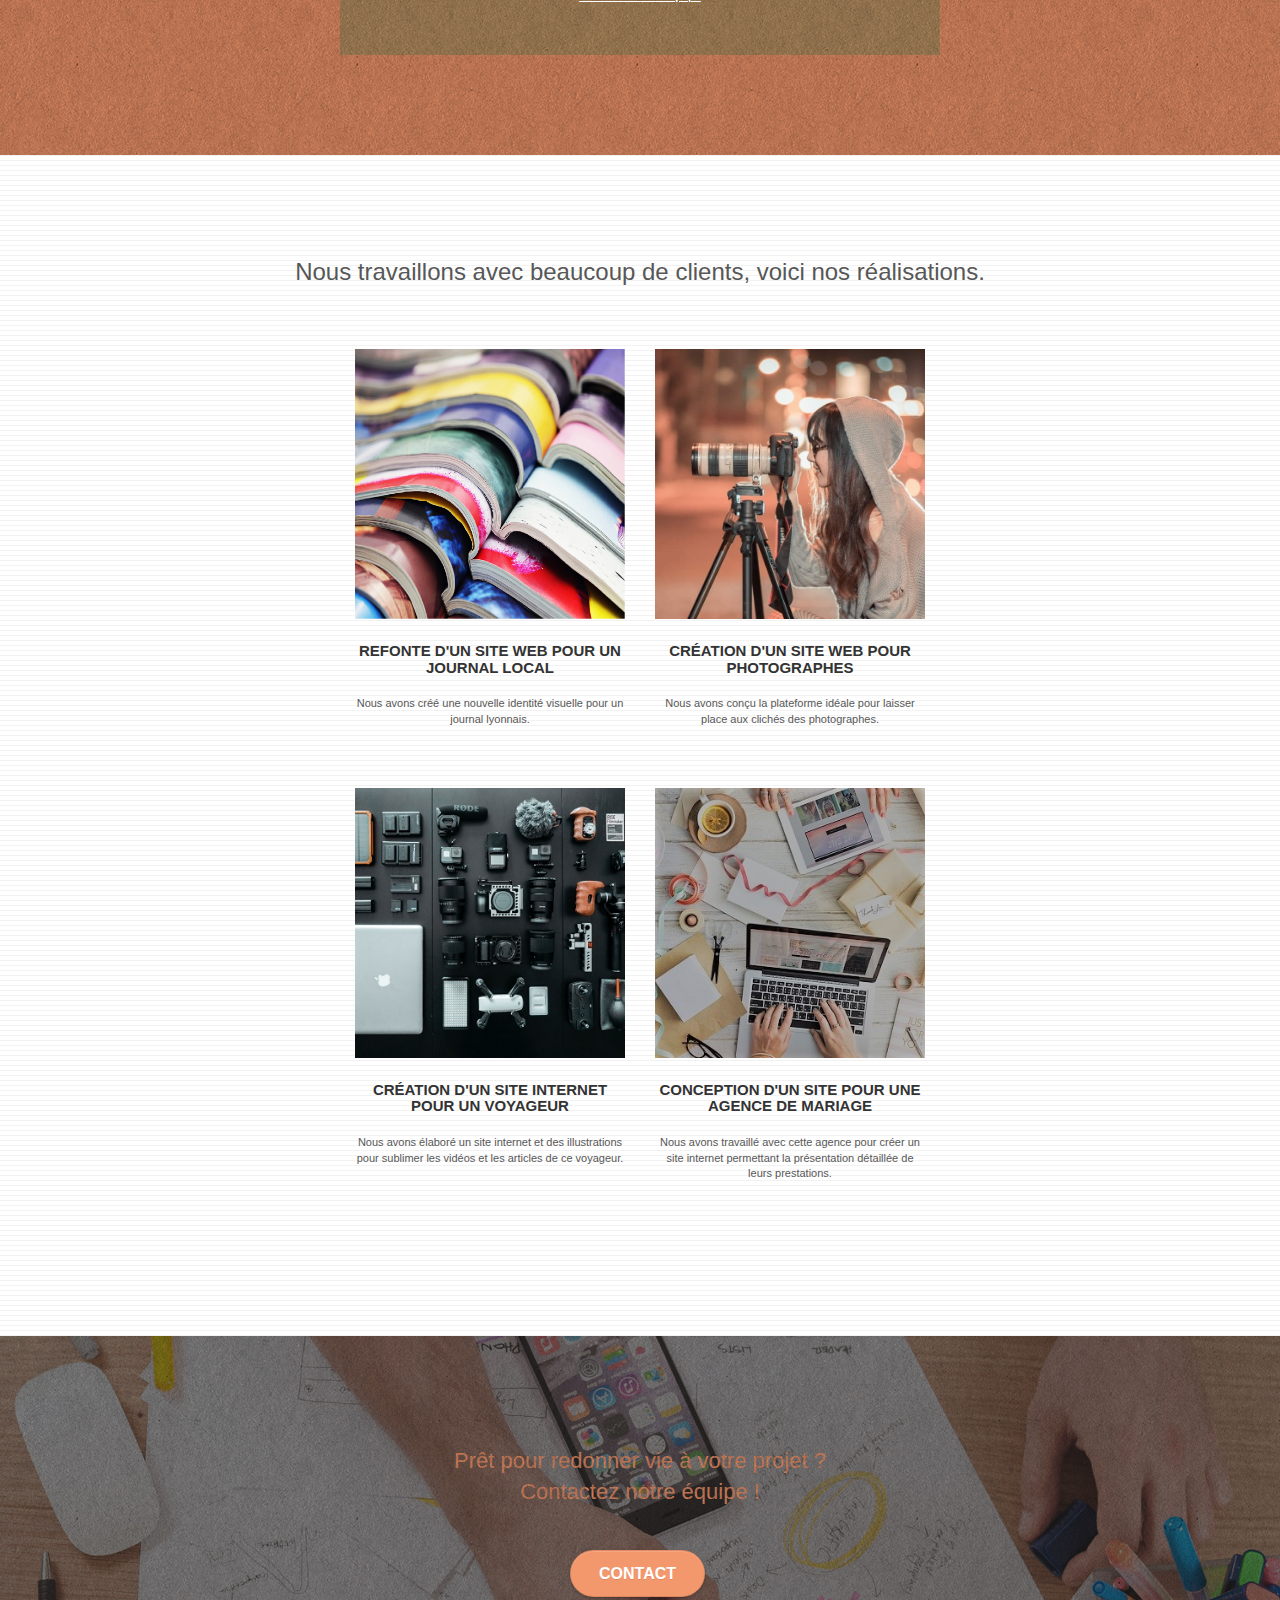
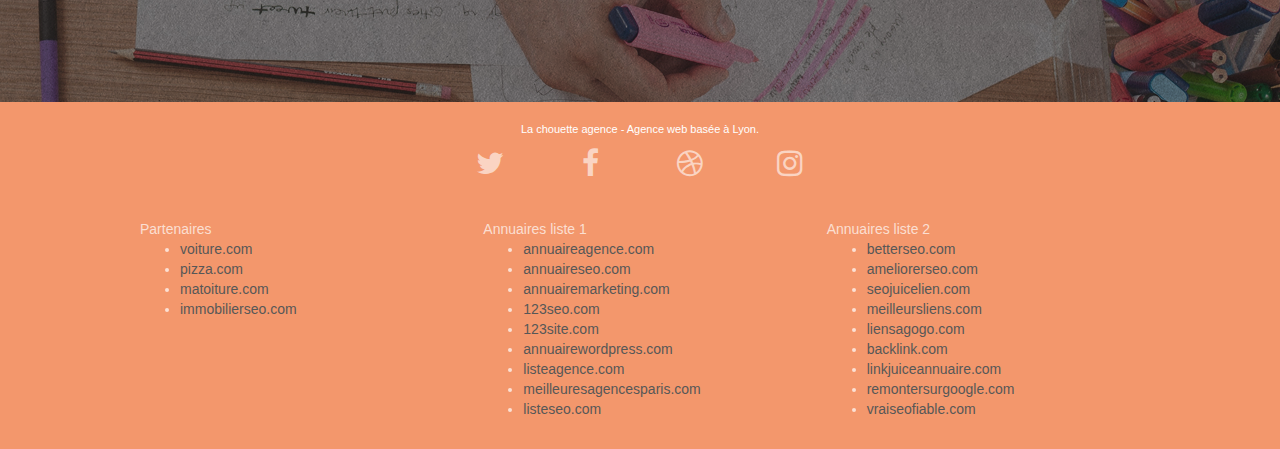
==== commit 36cf4c77: "changement image par du texte" ====
--- a/index.html
+++ b/index.html
@@ -2,7 +2,7 @@
 <html lang="Default">
 <head>
     <meta charset="utf-8">
-    
+    <meta name="keywords" content="seo, google, site web, site internet, agence design paris, agence design, agence design,agence design,agence design,agence design,agence design,agence design,agence design,agence design">
     <meta name="description" content="">
     <meta name="viewport" content="width=device-width, initial-scale=1.0, viewport-fit=cover">
     <link rel="shortcut icon" type="image/png" href="favicon.jpg">
@@ -37,9 +37,9 @@
 
 		<nav class="navbar row">
 			<div class="navbar-header">
-				
+				<div class="keywords" style="color:#cccccc;font-size:1px;">Agence web à paris, stratégie web, web design, illustrations, design de site web, site web, web, internet, site internet, site</div>
 				<a class="navbar-brand" href="index.html"><img src="img/la-chouette-agence.png" alt="paris web design logo agence web meilleure agence" height="40" /></a>
-				
+				<div class="keywords" style="color:#cccccc;font-size:1px;">Agence web à paris, stratégie web, web design, illustrations, design de site web, site web, web, internet, site internet, site</div>
 				<button id="nav-toggle" type="button" class="ui-navbar-toggle navbar-toggle" data-toggle="collapse" data-target=".navbar-1">
 					<span class="sr-only">Toggle navigation</span><span class="icon-bar"></span><span class="icon-bar"></span><span class="icon-bar"></span>
 				</button>
@@ -84,7 +84,7 @@
 	<div class="container bloc-md">
 		<div class="row">
 			<div class="col-sm-12 text-center">
-				<img alt="agence web, agence web paris, web design paris, stratégie web" src="img/title.png" />
+				<p>La chouette Agence est une agence de web design qui aide les entreprises à devenir attractives et visibles sur Internet</p>
 			</div>
 		</div>
 		<div class="row voffset-lg med-width-whitespace">
@@ -124,7 +124,8 @@
 		</div>
 		<div class="row voffset-lg voffset">
 			<div class="col-xs-12 col-md-8 col-md-offset-2 text-center">
-				<img alt="agence web, agence web paris, web design paris, stratégie web" src="img/citation.png" />
+				<p>"La Chouette Agence est une excellente agence web ! Les web designers ont réussi à capturer l'essence de notre entreprise et à l'intégrer à notre site. Cela nous a aidé à doubler nos ventes en ligne à Lyon."</p>
+				<p>Maxime Guibard, PDG de A vos fourchettes</p>
 
 			</div>
 		</div>
@@ -154,7 +155,7 @@
 	<div class="container bloc-lg">
 		<div class="row">
 			<div class="col-sm-12 text-center">
-				<img alt="agence web, agence web paris, web design paris, stratégie web" src="img/title2.png" />
+				<p>Nous travaillons avec beaucoup de clients, voici nos réalisations.</p>
 			</div>
 		</div>
 		<div class="row tight-width-whitespace portfolio-row">
--- a/style.css
+++ b/style.css
@@ -5,6 +5,10 @@
     overflow-x: hidden;
     -webkit-font-smoothing: antialiased;
     -moz-osx-font-smoothing: grayscale;
+}
+
+.text-center p {
+    font-size: 24px;
 }
 
 a,
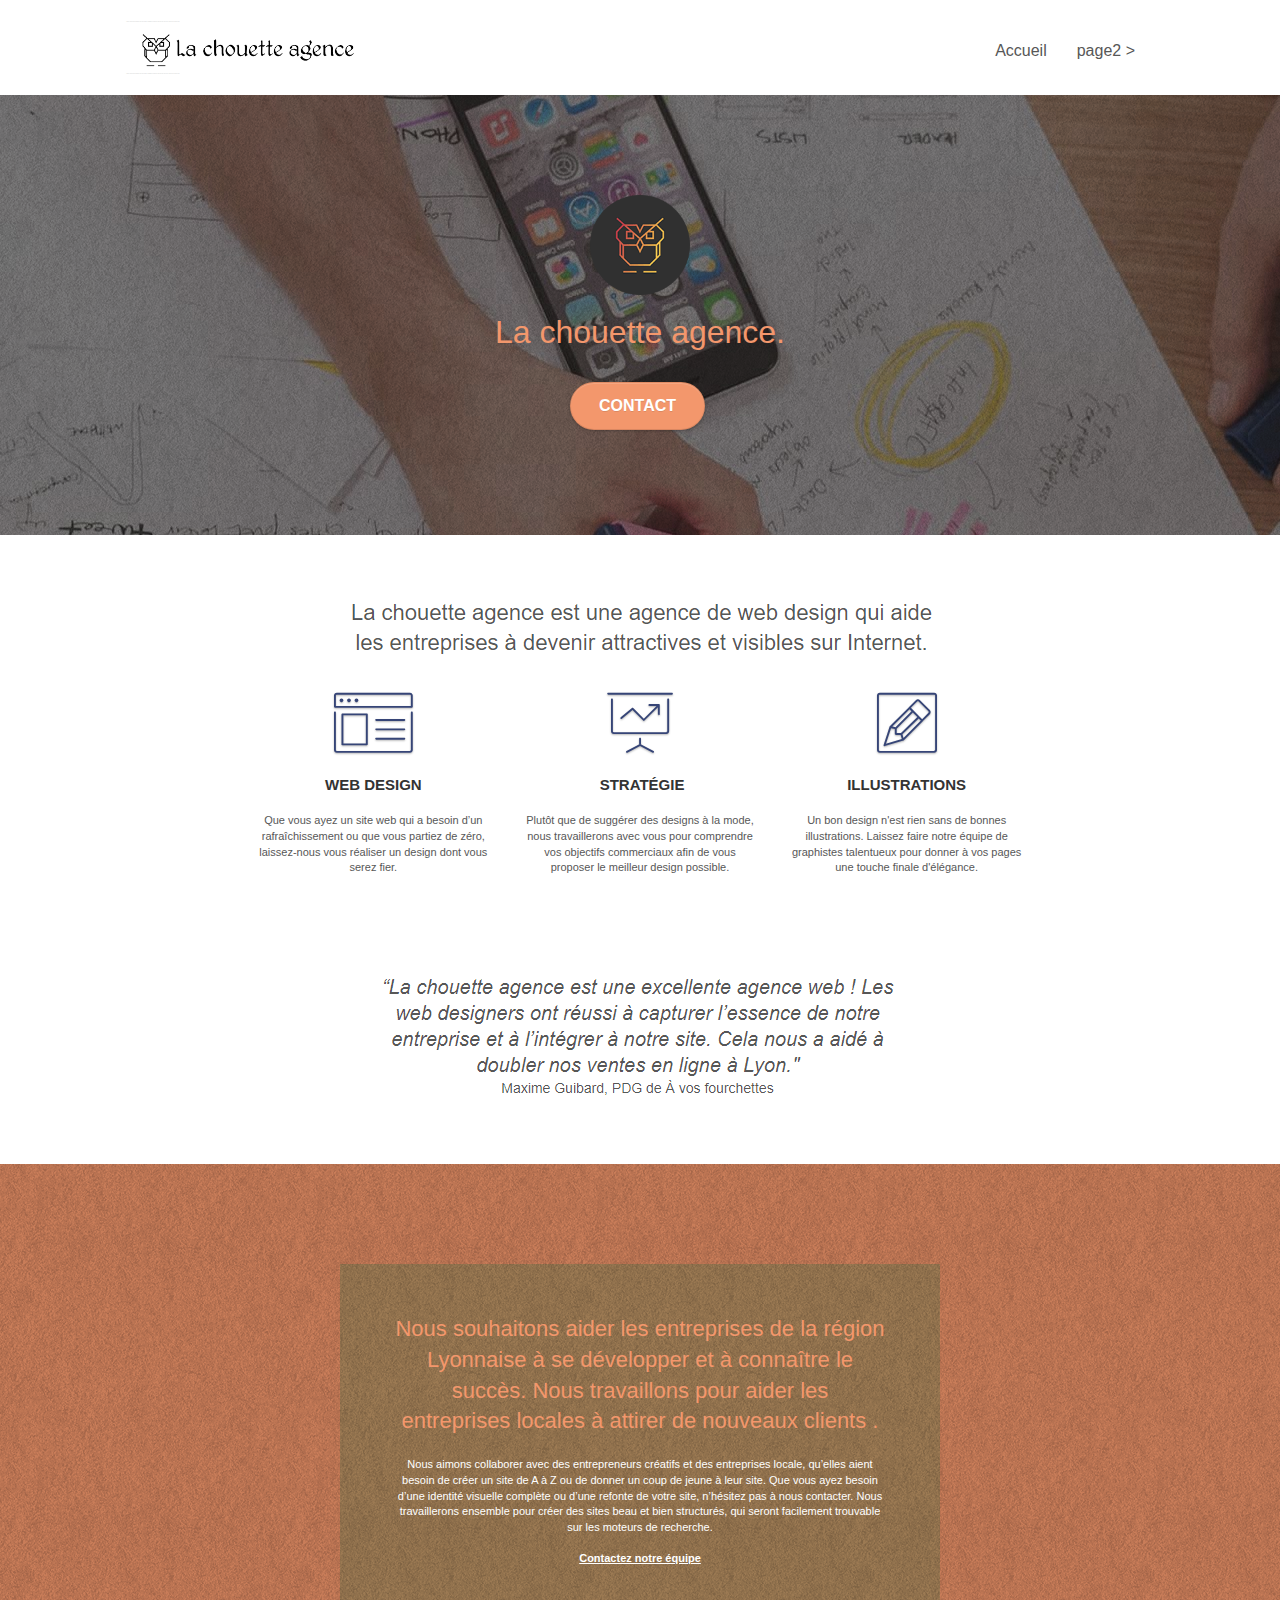
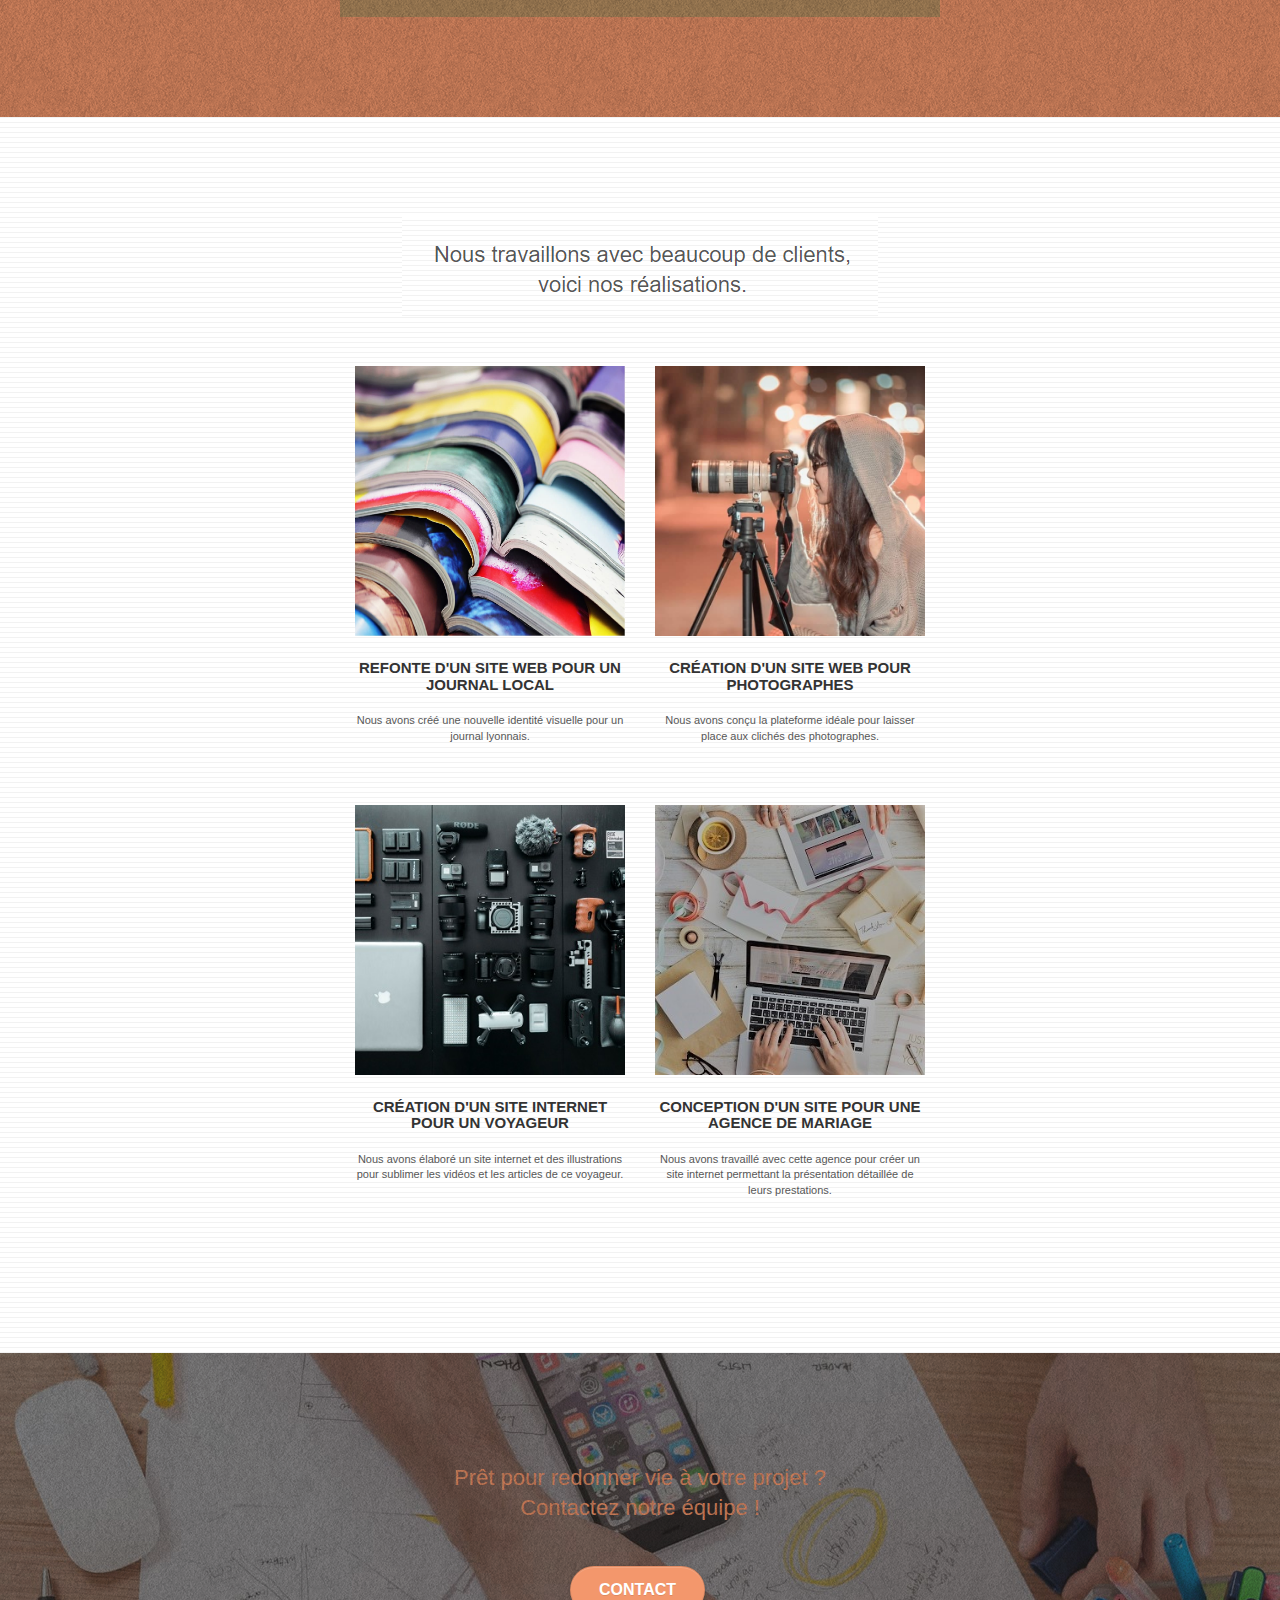
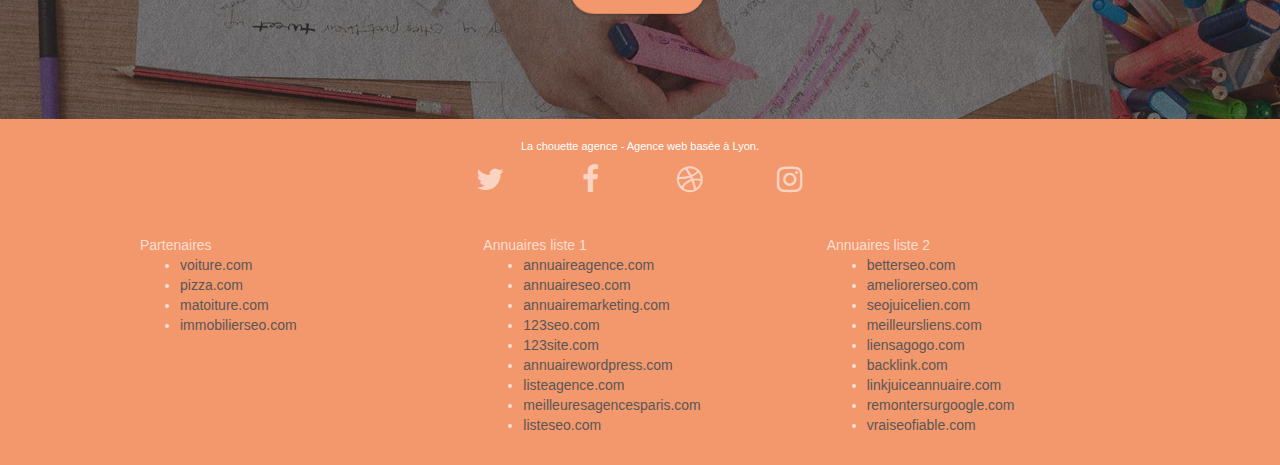
==== commit 837ad230: "compression images" ====
--- a/index.html
+++ b/index.html
@@ -84,7 +84,7 @@
 	<div class="container bloc-md">
 		<div class="row">
 			<div class="col-sm-12 text-center">
-				<p>La chouette Agence est une agence de web design qui aide les entreprises à devenir attractives et visibles sur Internet</p>
+				<img alt="agence web, agence web paris, web design paris, stratégie web" src="img/title.png" />
 			</div>
 		</div>
 		<div class="row voffset-lg med-width-whitespace">
@@ -124,8 +124,7 @@
 		</div>
 		<div class="row voffset-lg voffset">
 			<div class="col-xs-12 col-md-8 col-md-offset-2 text-center">
-				<p>"La Chouette Agence est une excellente agence web ! Les web designers ont réussi à capturer l'essence de notre entreprise et à l'intégrer à notre site. Cela nous a aidé à doubler nos ventes en ligne à Lyon."</p>
-				<p>Maxime Guibard, PDG de A vos fourchettes</p>
+				<img alt="agence web, agence web paris, web design paris, stratégie web" src="img/citation.png" />
 
 			</div>
 		</div>
@@ -155,7 +154,7 @@
 	<div class="container bloc-lg">
 		<div class="row">
 			<div class="col-sm-12 text-center">
-				<p>Nous travaillons avec beaucoup de clients, voici nos réalisations.</p>
+				<img alt="agence web, agence web paris, web design paris, stratégie web" src="img/title2.png" />
 			</div>
 		</div>
 		<div class="row tight-width-whitespace portfolio-row">
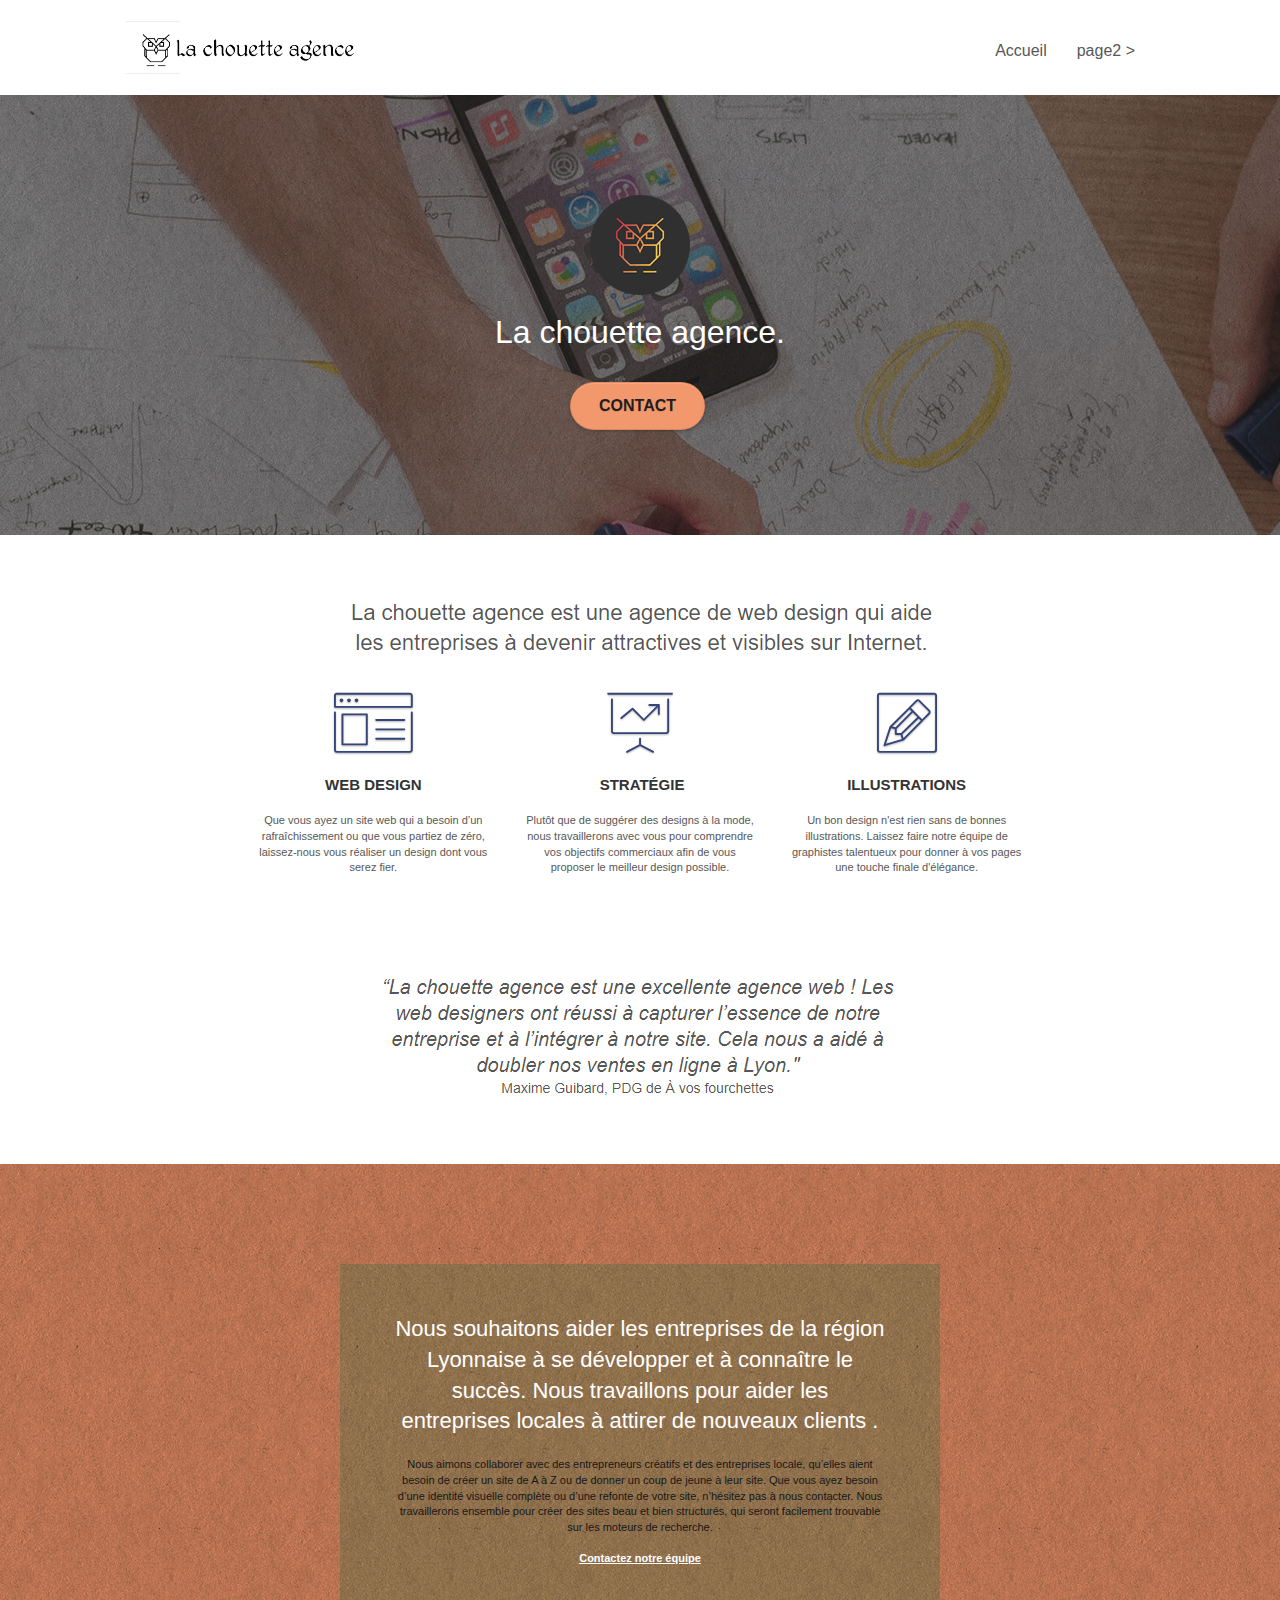
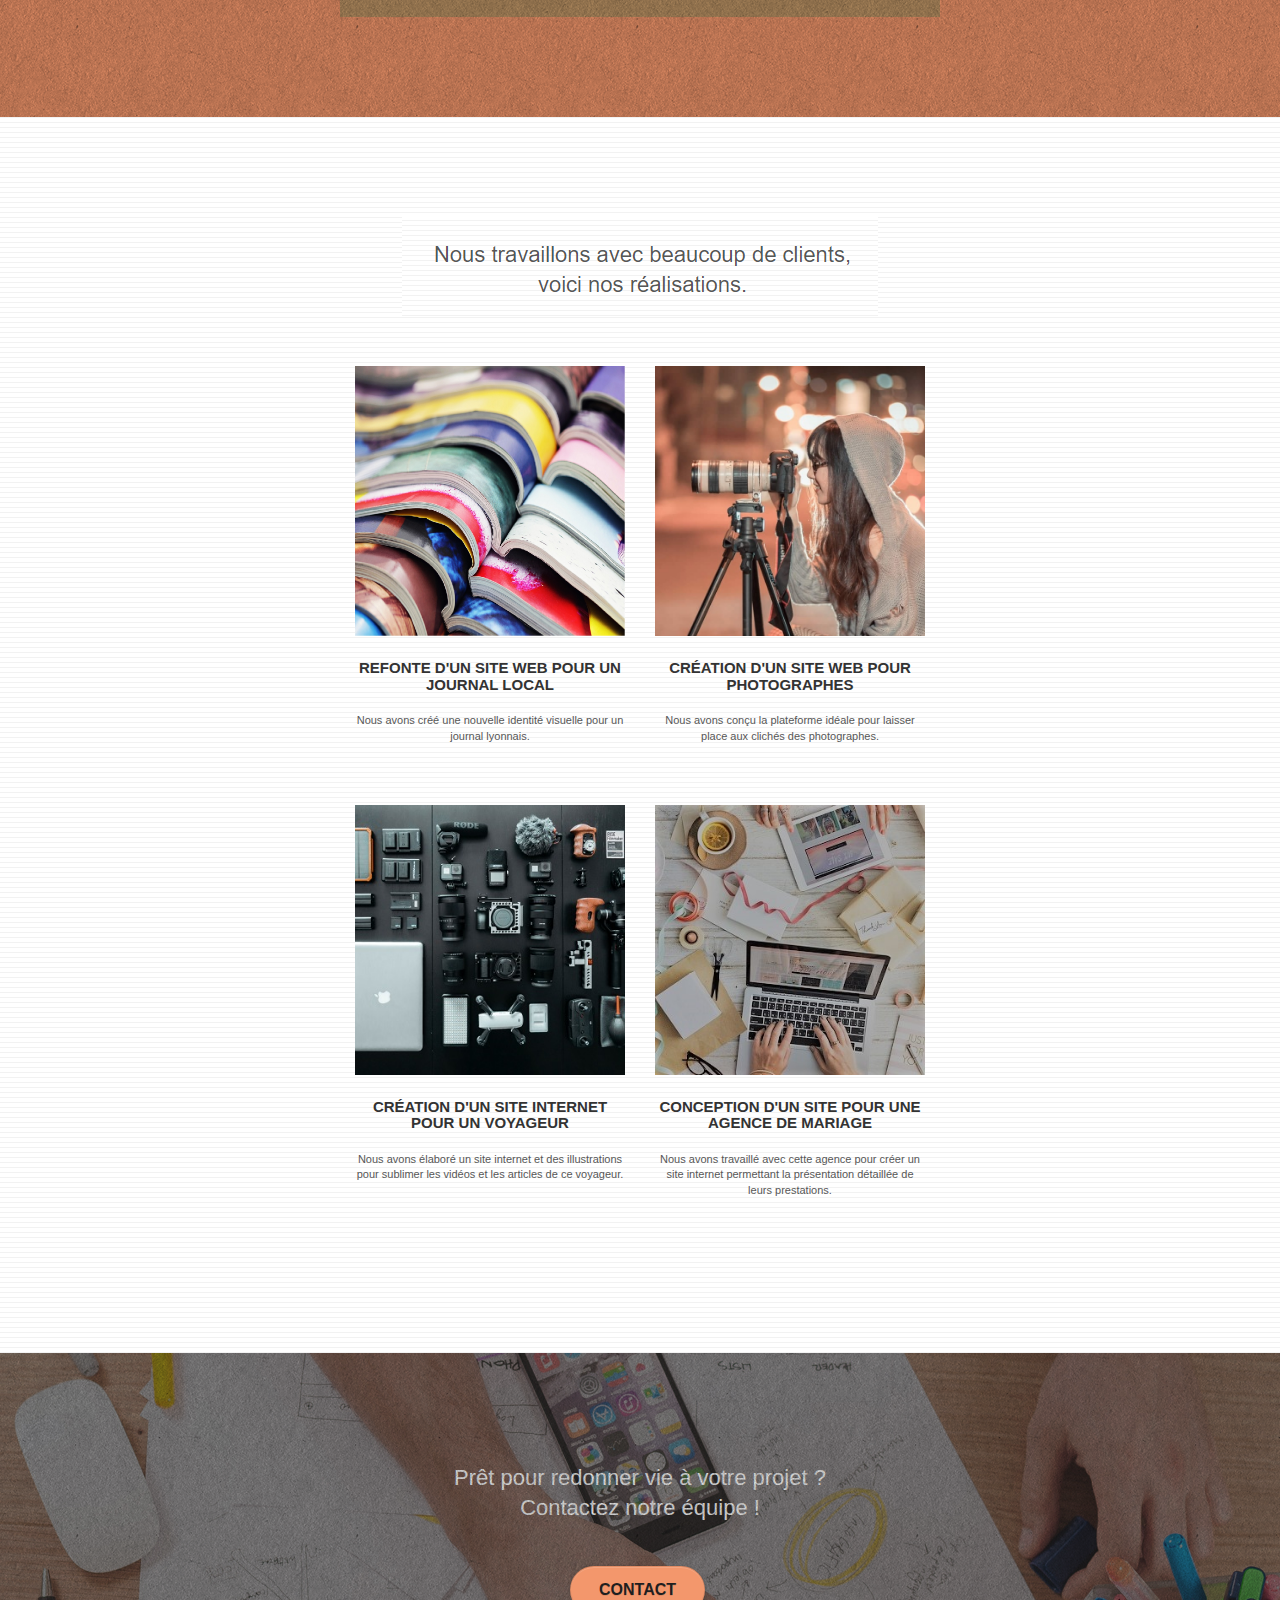
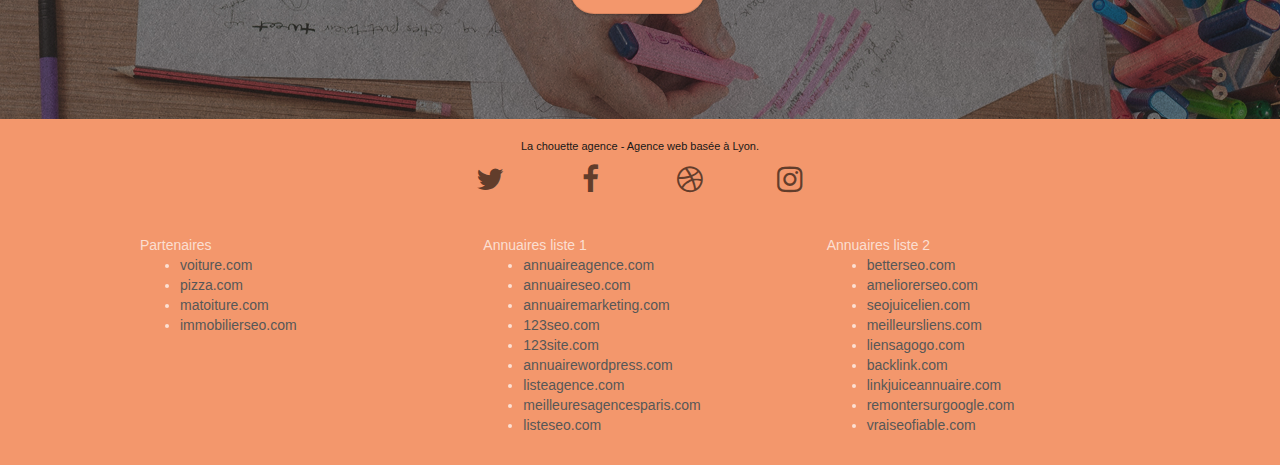
==== commit 3e150608: "ajout alt" ====
--- a/index.html
+++ b/index.html
@@ -38,7 +38,7 @@
 		<nav class="navbar row">
 			<div class="navbar-header">
 				<div class="keywords" style="color:#cccccc;font-size:1px;">Agence web à paris, stratégie web, web design, illustrations, design de site web, site web, web, internet, site internet, site</div>
-				<a class="navbar-brand" href="index.html"><img src="img/la-chouette-agence.png" alt="paris web design logo agence web meilleure agence" height="40" /></a>
+				<a class="navbar-brand" href="index.html"><img src="img/la-chouette-agence.png" alt="Logo La Chouette Agence" height="40" /></a>
 				<div class="keywords" style="color:#cccccc;font-size:1px;">Agence web à paris, stratégie web, web design, illustrations, design de site web, site web, web, internet, site internet, site</div>
 				<button id="nav-toggle" type="button" class="ui-navbar-toggle navbar-toggle" data-toggle="collapse" data-target=".navbar-1">
 					<span class="sr-only">Toggle navigation</span><span class="icon-bar"></span><span class="icon-bar"></span><span class="icon-bar"></span>
@@ -66,7 +66,7 @@
 	<div class="container bloc-lg">
 		<div class="row tight-width-whitespace">
 			<div class="col-sm-12">
-				<img src="img/logo.png" class="center-block image-resize-mode" width="100" alt="La chouette agence, agence web paris, création logo paris" />
+				<img src="img/logo.png" class="center-block image-resize-mode" width="100" alt="Logo la chouette Agence Lyon" />
 				<h1 class="text-center hero-bloc-text tc-white ">
 					La chouette agence.
 				</h1>
@@ -124,7 +124,7 @@
 		</div>
 		<div class="row voffset-lg voffset">
 			<div class="col-xs-12 col-md-8 col-md-offset-2 text-center">
-				<img alt="agence web, agence web paris, web design paris, stratégie web" src="img/citation.png" />
+				<img alt="Citation d'une entreprise qui a travaille avec La Chouette Agence" src="img/citation.png" />
 
 			</div>
 		</div>
@@ -154,7 +154,7 @@
 	<div class="container bloc-lg">
 		<div class="row">
 			<div class="col-sm-12 text-center">
-				<img alt="agence web, agence web paris, web design paris, stratégie web" src="img/title2.png" />
+				<img alt="Refonte d'un site web pour un journal local" src="img/title2.png" />
 			</div>
 		</div>
 		<div class="row tight-width-whitespace portfolio-row">
@@ -168,7 +168,7 @@
 				</p>
 			</div>
 			<div class="col-sm-6">
-				<a href="#" data-lightbox="img/2.jpg" data-gallery-id="gallery-1" data-caption="Création d'un site web pour photographes" data-frame="snapshot-lb"><img src="img/2.jpg" class="img-responsive portfolio-thumb" alt="paris web design logo agence web meilleure agence, Création d'un site web pour photographes" /></a>
+				<a href="#" data-lightbox="img/2.jpg" data-gallery-id="gallery-1" data-caption="Création d'un site web pour photographes" data-frame="snapshot-lb"><img src="img/2.jpg" class="img-responsive portfolio-thumb" alt="Photo d'une femme avec un appareil photo" /></a>
 				<h3 class="mg-md text-center">
 					Création d'un site web pour photographes
 				</h3>
@@ -179,7 +179,7 @@
 		</div>
 		<div class="row tight-width-whitespace portfolio-row">
 			<div class="col-sm-6">
-				<a href="#" data-lightbox="img/3.bmp" data-gallery-id="gallery-1" data-caption="Création d'un site internet pour un voyageur" data-frame="snapshot-lb"><img src="img/3.bmp" class="img-responsive portfolio-thumb" alt="paris web design logo agence web meilleure agence, Création d'un site web pour voyageur"/></a>
+				<a href="#" data-lightbox="img/3.bmp" data-gallery-id="gallery-1" data-caption="Création d'un site internet pour un voyageur" data-frame="snapshot-lb"><img src="img/3.bmp" class="img-responsive portfolio-thumb" alt="Objets qui composent un appareil photo"/></a>
 				<h3 class="mg-md text-center">
 					Création d'un site internet pour un voyageur
 				</h3>
@@ -188,7 +188,7 @@
 				</p>
 			</div>
 			<div class="col-sm-6">
-				<a href="#" data-lightbox="img/4.bmp" data-gallery-id="gallery-1" data-caption="Conception d'un site pour une agence de mariage" data-frame="snapshot-lb"><img src="img/4.bmp" class="img-responsive portfolio-thumb" alt="paris web design logo agence web meilleure agence, Création d'un site web pour agence de mariage" /></a>
+				<a href="#" data-lightbox="img/4.bmp" data-gallery-id="gallery-1" data-caption="Conception d'un site pour une agence de mariage" data-frame="snapshot-lb"><img src="img/4.bmp" class="img-responsive portfolio-thumb" alt="bureau avec un ordinateur, tablettes, et des faire parts" /></a>
 				<h3 class="mg-md text-center">
 					Conception d'un site pour une agence de mariage
 				</h3>
--- a/style.css
+++ b/style.css
@@ -137,7 +137,7 @@
 .d-bloc h5 a,
 .d-bloc h6 a,
 .d-bloc p a {
-    color: rgba(255, 255, 255, .6);
+    color: rgba(0, 0, 0, 0.6);
 }
 
 .d-bloc .a-btn:hover,
@@ -740,7 +740,7 @@
 }
 
 .white {
-    color: #FFFFFF!important;
+    color: #171717!important;
 }
 
 .portfolio-thumb {
@@ -779,17 +779,17 @@
 }
 
 .tc-white {
-    color: #F3976C!important;
+    color: #FFFFFF!important;
 }
 
 .btn-atomic-tangerine {
     background: #F3976C;
-    color: #FFFFFF!important;
+    color: #1F1F1F!important;
 }
 
 .btn-atomic-tangerine:hover {
     background: #c27956!important;
-    color: #FFFFFF!important;
+    color: #1F1F1F!important;
 }
 
 .ltc-white {
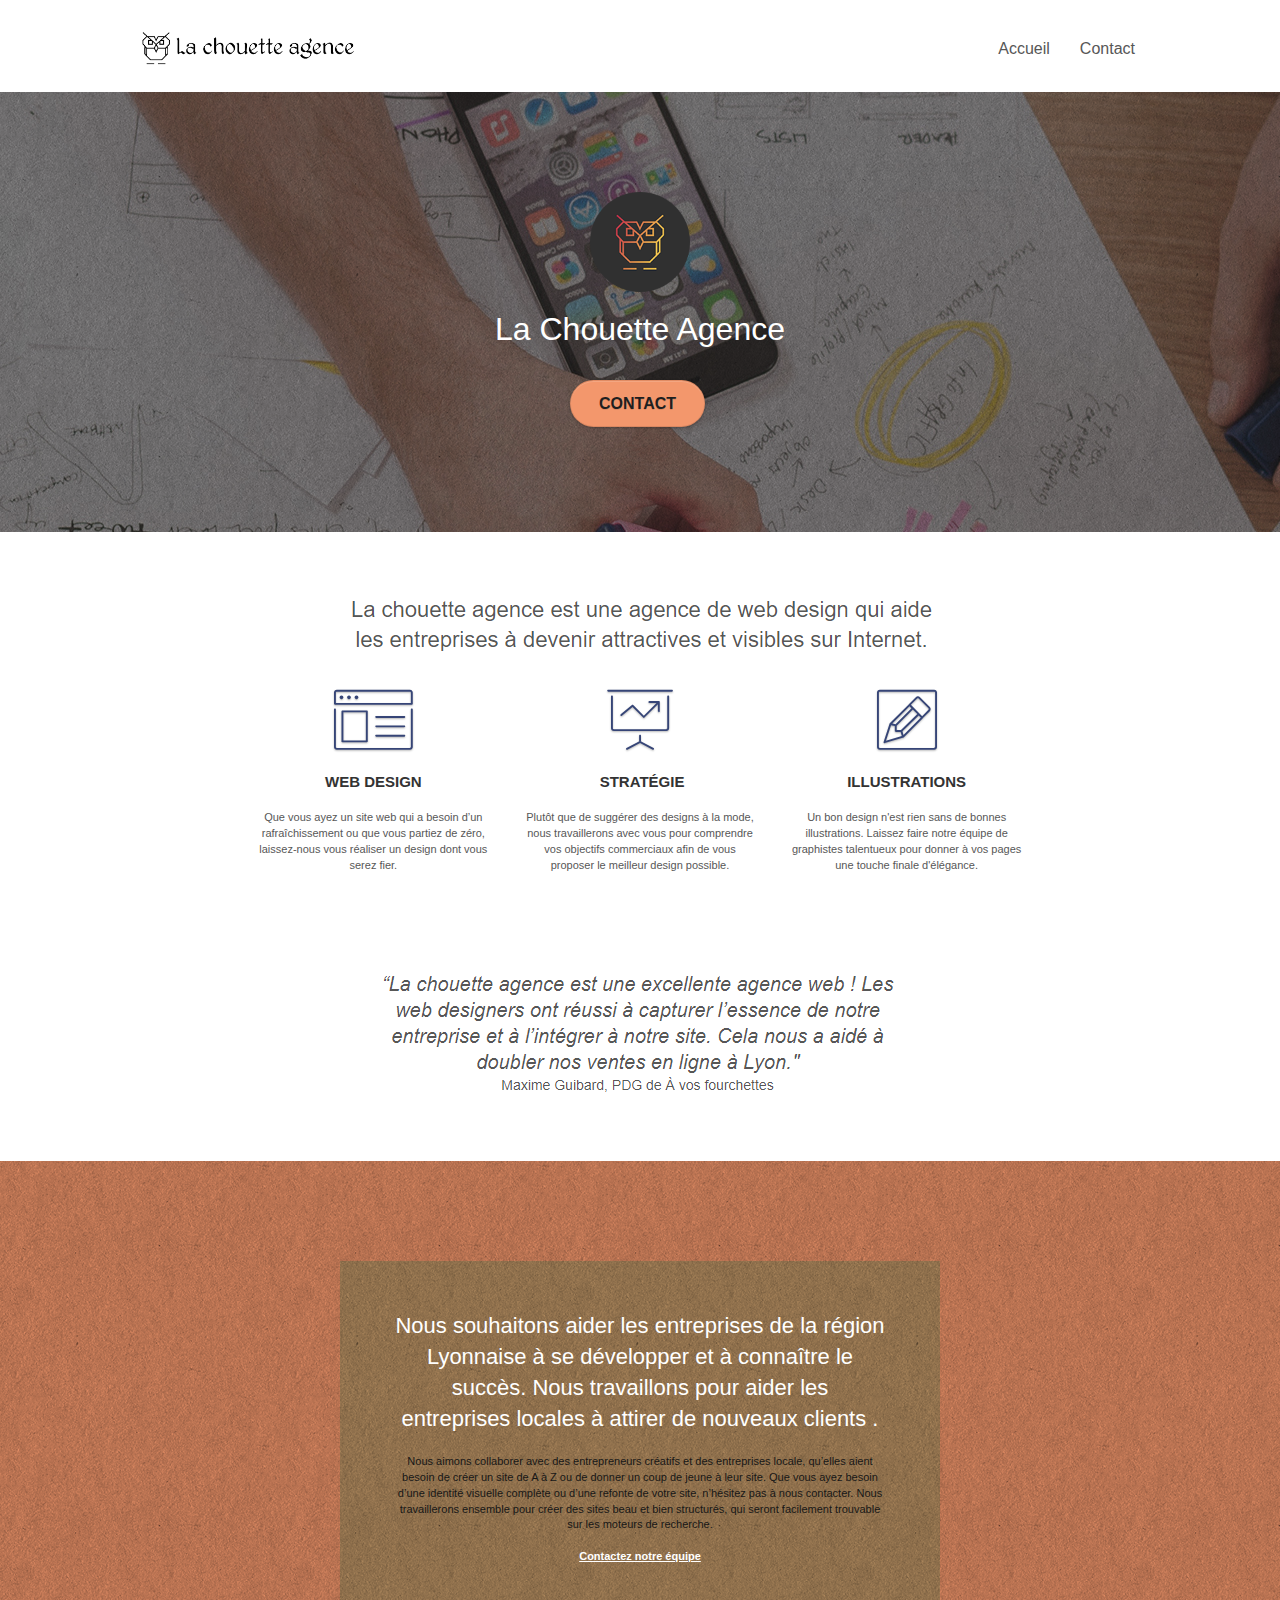
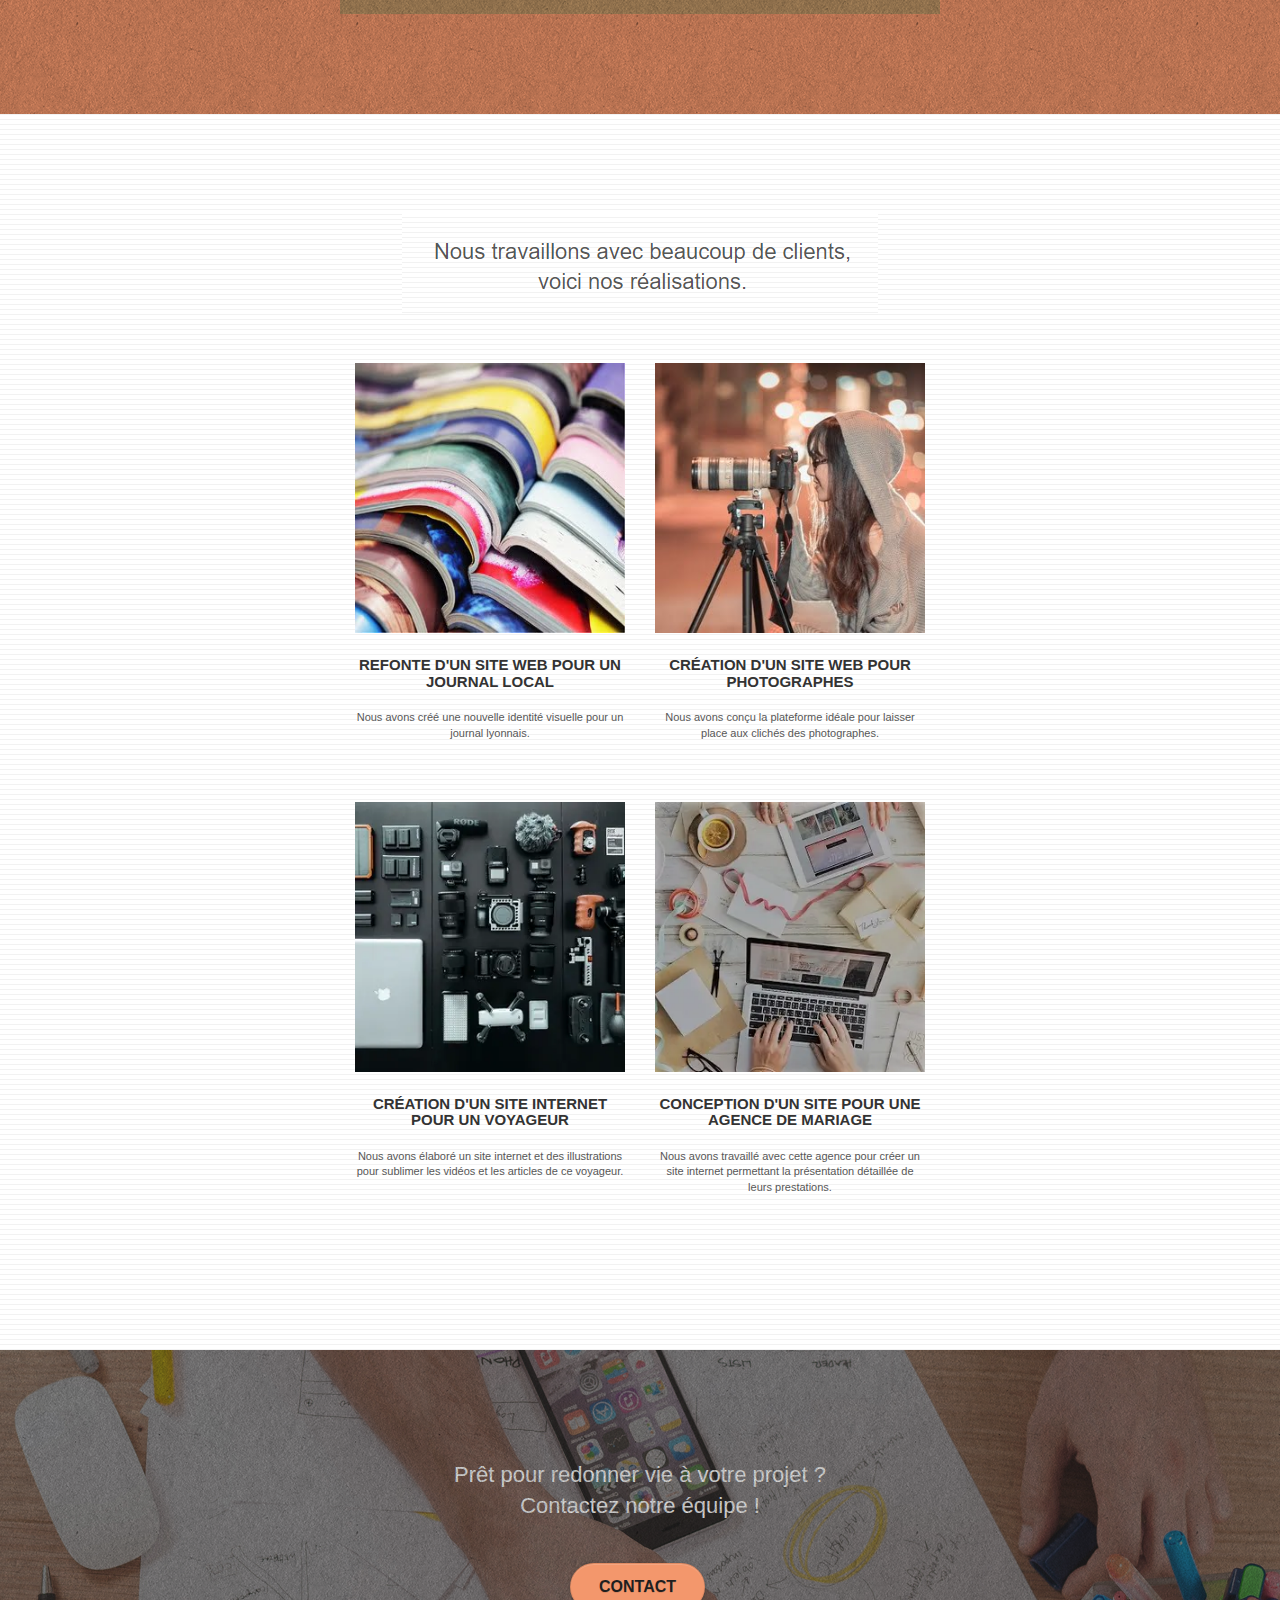
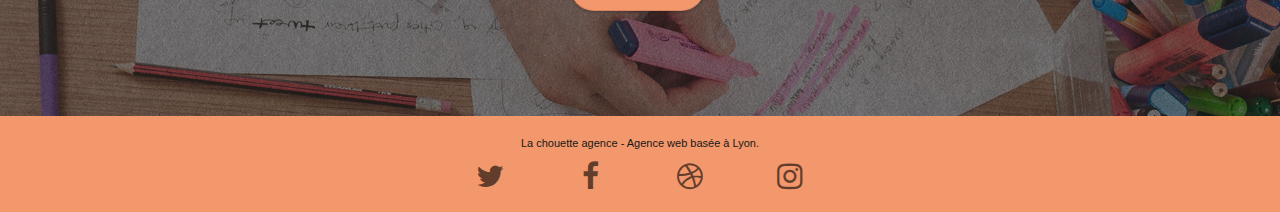
==== commit 305dd7e6: "modification SEO" ====
--- a/index.html
+++ b/index.html
@@ -1,300 +1,407 @@
-<!doctype html>
+<!DOCTYPE html>
 <html lang="Default">
-<head>
-    <meta charset="utf-8">
-    <meta name="keywords" content="seo, google, site web, site internet, agence design paris, agence design, agence design,agence design,agence design,agence design,agence design,agence design,agence design,agence design">
-    <meta name="description" content="">
-    <meta name="viewport" content="width=device-width, initial-scale=1.0, viewport-fit=cover">
-    <link rel="shortcut icon" type="image/png" href="favicon.jpg">
-    
-	<link rel="stylesheet" type="text/css" href="./css/bootstrap.css">
-	<link rel="stylesheet" type="text/css" href="style.css">
-	<link rel="stylesheet" type="text/css" href="./css/font-awesome.css">
-	<link rel="stylesheet" type="text/css" href="./css/et-line.css">
-	
-    
-	<script src="./js/jquery-2.1.0.js"></script>
-	<script src="./js/bootstrap.js"></script>
-	<script src="./js/blocs.js"></script>
-	<script src="./js/jquery.touchSwipe.js" defer></script>
-	<script src="./js/gmaps.js"></script>
-
-    <title>.</title>
-
-    
-<!-- Analytics -->
- 
-<!-- Analytics END -->
-    
-</head>
-<body>
-<!-- Principal conteneur -->
-<div class="page-container">
-    
-<!-- bloc-0 -->
-<div class="bloc bgc-white l-bloc " id="bloc-0">
-	<div class="container bloc-sm">
-
-		<nav class="navbar row">
-			<div class="navbar-header">
-				<div class="keywords" style="color:#cccccc;font-size:1px;">Agence web à paris, stratégie web, web design, illustrations, design de site web, site web, web, internet, site internet, site</div>
-				<a class="navbar-brand" href="index.html"><img src="img/la-chouette-agence.png" alt="Logo La Chouette Agence" height="40" /></a>
-				<div class="keywords" style="color:#cccccc;font-size:1px;">Agence web à paris, stratégie web, web design, illustrations, design de site web, site web, web, internet, site internet, site</div>
-				<button id="nav-toggle" type="button" class="ui-navbar-toggle navbar-toggle" data-toggle="collapse" data-target=".navbar-1">
-					<span class="sr-only">Toggle navigation</span><span class="icon-bar"></span><span class="icon-bar"></span><span class="icon-bar"></span>
-				</button>
-			</div>
-			<div class="collapse navbar-collapse navbar-1 special-dropdown-nav">
-				<ul class="site-navigation nav navbar-nav">
-					<li>
-						<a href="index.html">Accueil</a>
-					</li>
-					<li>
-					</li>
-					<li>
-						<a href="page2.html">page2 &gt;</a>
-					</li>
-				</ul>
-			</div>
-		</nav>
-	</div>
-</div>
-<!-- bloc-0 END -->
-
-<!-- bloc-1-presentation -->
-<div class="bloc bgc-dark-slate-blue bg-banniere d-bloc bg-t-edge bloc-bg-texture texture-paper b-parallax" id="bloc-1-hero">
-	<div class="container bloc-lg">
-		<div class="row tight-width-whitespace">
-			<div class="col-sm-12">
-				<img src="img/logo.png" class="center-block image-resize-mode" width="100" alt="Logo la chouette Agence Lyon" />
-				<h1 class="text-center hero-bloc-text tc-white ">
-					La chouette agence.
-				</h1>
-				<div class="text-center">
-					<a href="page2.html" class="btn btn-lg btn-clean btn-rd cta-hero btn-atomic-tangerine" id="cta-hero">Contact</a>
-				</div>
-			</div>
-		</div>
-	</div>
-</div>
-<!-- bloc-1-presentation END -->
-
-<!-- bloc-2-services -->
-<div class="bloc bgc-white l-bloc" id="bloc-2-services">
-	<div class="container bloc-md">
-		<div class="row">
-			<div class="col-sm-12 text-center">
-				<img alt="agence web, agence web paris, web design paris, stratégie web" src="img/title.png" />
-			</div>
-		</div>
-		<div class="row voffset-lg med-width-whitespace">
-			<div class="col-sm-4">
-				<div class="text-center">
-					<span class="et-icon-browser sm-shadow icon-dark-slate-blue icons icon-lg"></span>
-				</div>
-				<h3 class="mg-md text-center">
-					Web design
-				</h3>
-				<p class="text-center ">
-					Que vous ayez un site web qui a besoin d&rsquo;un rafraîchissement ou que vous partiez de zéro, laissez-nous vous réaliser un design dont vous serez fier.
-				</p>
-			</div>
-			<div class="col-sm-4">
-				<div class="text-center">
-					<span class="et-icon-presentation sm-shadow icon-dark-slate-blue icons icon-lg"></span>
-				</div>
-				<h3 class="mg-md text-center">
-					&nbsp;Stratégie
-				</h3>
-				<p class="text-center ">
-					Plutôt que de suggérer des designs à la mode, nous travaillerons avec vous pour comprendre vos objectifs commerciaux afin de vous proposer le meilleur design possible.<br>
-				</p>
-			</div>
-			<div class="col-sm-4">
-				<div class="text-center">
-					<span class="et-icon-edit sm-shadow icon-dark-slate-blue icons icon-lg"></span>
-				</div>
-				<h3 class="mg-md text-center">
-					Illustrations
-				</h3>
-				<p class="text-center ">
-					Un bon design n'est rien sans de bonnes illustrations. Laissez faire notre équipe de graphistes talentueux pour donner à vos pages une touche finale d'élégance.
-				</p>
-			</div>
-		</div>
-		<div class="row voffset-lg voffset">
-			<div class="col-xs-12 col-md-8 col-md-offset-2 text-center">
-				<img alt="Citation d'une entreprise qui a travaille avec La Chouette Agence" src="img/citation.png" />
-
-			</div>
-		</div>
-	</div>
-</div>
-<!-- bloc-2-services END -->
-
-<!-- bloc-3-what-i-do -->
-<div class="bloc tc-white bgc-atomic-tangerine bg-presentation d-bloc bloc-bg-texture texture-paper b-parallax" id="bloc-3-what-i-do">
-	<div class="container bloc-lg">
-		<div class="row tight-width-whitespace black-background">
-			<div class="col-sm-12">
-				<h2 class="mg-md text-center tc-white">
-					Nous souhaitons aider les entreprises de la région Lyonnaise à se développer et à connaître le succès. Nous travaillons pour aider les entreprises locales à attirer de nouveaux clients .<br>
-				</h2>
-				<p class="text-center white">
-					Nous aimons collaborer avec des entrepreneurs créatifs et des entreprises locale, qu’elles aient besoin de créer un site de A à Z ou de donner un coup de jeune à leur site. Que vous ayez besoin d’une identité visuelle complète ou d’une refonte de votre site, n’hésitez pas à nous contacter. Nous travaillerons ensemble pour créer des sites beau et bien structurés, qui seront facilement trouvable sur les moteurs de recherche. <br><br><a class="ltc-white bold-link" href="page2.html">Contactez notre équipe</a><br>
-				</p>
-			</div>
-		</div>
-	</div>
-</div>
-<!-- bloc-3-what-i-do END -->
-
-<!-- bloc-4-portfolio -->
-<div class="bloc bgc-white bg-lines-h2-bg bg-repeat l-bloc" id="bloc-4-portfolio">
-	<div class="container bloc-lg">
-		<div class="row">
-			<div class="col-sm-12 text-center">
-				<img alt="Refonte d'un site web pour un journal local" src="img/title2.png" />
-			</div>
-		</div>
-		<div class="row tight-width-whitespace portfolio-row">
-			<div class="col-sm-6">
-				<a href="#" data-lightbox="img/1.jpg" data-gallery-id="gallery-1" data-caption="Refonte d'un site web pour un journal local" data-frame="snapshot-lb"><img src="img/1.jpg" alt="paris web design logo agence web meilleure agence et refonte site web journal" class="img-responsive portfolio-thumb" /></a>
-				<h3 class="mg-md text-center">
-					Refonte d'un site web pour un journal local
-				</h3>
-				<p class="text-center">
-					Nous avons créé une nouvelle identité visuelle pour un journal lyonnais.
-				</p>
-			</div>
-			<div class="col-sm-6">
-				<a href="#" data-lightbox="img/2.jpg" data-gallery-id="gallery-1" data-caption="Création d'un site web pour photographes" data-frame="snapshot-lb"><img src="img/2.jpg" class="img-responsive portfolio-thumb" alt="Photo d'une femme avec un appareil photo" /></a>
-				<h3 class="mg-md text-center">
-					Création d'un site web pour photographes
-				</h3>
-				<p class="text-center">
-					Nous avons conçu la plateforme idéale pour laisser place aux clichés des photographes.
-				</p>
-			</div>
-		</div>
-		<div class="row tight-width-whitespace portfolio-row">
-			<div class="col-sm-6">
-				<a href="#" data-lightbox="img/3.bmp" data-gallery-id="gallery-1" data-caption="Création d'un site internet pour un voyageur" data-frame="snapshot-lb"><img src="img/3.bmp" class="img-responsive portfolio-thumb" alt="Objets qui composent un appareil photo"/></a>
-				<h3 class="mg-md text-center">
-					Création d'un site internet pour un voyageur
-				</h3>
-				<p class="text-center">
-					Nous avons élaboré un site internet et des illustrations pour sublimer les vidéos et les articles de ce voyageur.
-				</p>
-			</div>
-			<div class="col-sm-6">
-				<a href="#" data-lightbox="img/4.bmp" data-gallery-id="gallery-1" data-caption="Conception d'un site pour une agence de mariage" data-frame="snapshot-lb"><img src="img/4.bmp" class="img-responsive portfolio-thumb" alt="bureau avec un ordinateur, tablettes, et des faire parts" /></a>
-				<h3 class="mg-md text-center">
-					Conception d'un site pour une agence de mariage
-				</h3>
-				<p class="text-center">
-					Nous avons travaillé avec cette agence pour créer un site internet permettant la présentation détaillée de leurs prestations.
-				</p>
-			</div>
-		</div>
-	</div>
-</div>
-<!-- bloc-4-portfolio END -->
-
-<!-- bloc-5-cta -->
-<div class="bloc bgc-dark-slate-blue bg-banniere d-bloc bloc-bg-texture texture-paper" id="bloc-5-cta">
-	<div class="container bloc-lg">
-		<div class="row">
-			<h2 class="mg-md text-center tc-white">
-				Prêt pour redonner vie à votre projet ?<br>Contactez notre équipe !
-			</h2>
-			<div class="col-sm-12 text-center">
-				<a href="page2.html" class="btn btn-atomic-tangerine btn-clean btn-rd btn-lg cta-hero">Contact</a>
-			</div>
-		</div>
-	</div>
-</div>
-<!-- bloc-5-cta END -->
-
-<!-- Footer - bloc-8 -->
-<div class="bloc bgc-atomic-tangerine d-bloc" id="bloc-8">
-	<div class="container bloc-sm">
-		<div class="row">
-			<div class="col-sm-12">
-				<p class="text-center white">
-					La chouette agence - Agence web basée à Lyon.<br>
-				</p>
-				<div class="row row-no-gutters social">
-					<div class="col-sm-3">
-						<div class="text-center">
-							<a class="social" href="index.html"><span class="fa fa-twitter icon-md"></span></a>
-						</div>
-					</div>
-					<div class="col-sm-3">
-						<div class="text-center">
-							<a class="social" href="index.html"><span class="fa fa-facebook icon-md"></span></a>
-						</div>
-					</div>
-					<div class="col-sm-3">
-						<div class="text-center">
-							<a class="social" href="index.html"><span class="fa fa-dribbble icon-md"></span></a>
-						</div>
-					</div>
-					<div class="col-sm-3">
-						<div class="text-center">
-							<a class="social" href="index.html"><span class="fa fa-instagram icon-md"></span></a>
-						</div>
-					</div>
-					<div class="keywords" style="color:#F3976C;">Agence web à paris, stratégie web, web design, illustrations, design de site web, site web, web, internet, site internet, site</div>
-				</div>
-				<div class="row">
-					<div class="col-sm-4">
-						Partenaires
-							<ul>
-								<li><a href="voiture.com">voiture.com</a></li>
-								<li><a href="pizza.com">pizza.com</a></li>
-								<li><a href="matoiture.com">matoiture.com</a></li>
-								<li><a href="immobilierseo.com">immobilierseo.com</a></li>
-							</ul>		
-					</div>
-					<div class="col-sm-4">
-						Annuaires liste 1
-						<ul>
-							<li><a href="annuaireagence.com">annuaireagence.com</a></li>
-							<li><a href="annuaireseo.com">annuaireseo.com</a></li>
-							<li><a href="annuairemarketing.com">annuairemarketing.com</a></li>
-							<li><a href="123seoture.com">123seo.com</a></li>
-							<li><a href="123site.com">123site.com</a></li>
-							<li><a href="annuairewordpress.com">annuairewordpress.com</a></li>
-							<li><a href="listeagence.com">listeagence.com</a></li>
-							<li><a href="meilleuresagencesparis.com">meilleuresagencesparis.com</a></li>
-							<li><a href="listeseo.com">listeseo.com</a></li>
-						</ul>
-					</div>
-					<div class="col-sm-4">
-						Annuaires liste 2
-						<ul>
-							<li><a href="betterseo.com">betterseo.com</a></li>
-							<li><a href="ameliorerseo.com">ameliorerseo.com</a></li>
-							<li><a href="seojuicelien.com">seojuicelien.com</a></li>
-							<li><a href="meilleursliens.com">meilleursliens.com</a></li>
-							<li><a href="liensagogo.com">liensagogo.com</a></li>
-							<li><a href="backlink.com">backlink.com</a></li>
-							<li><a href="linkjuiceannuaire.com">linkjuiceannuaire.com</a></li>
-							<li><a href="remontersurgoogle.com">remontersurgoogle.com</a></li>
-							<li><a href="vraiseofiable.com">vraiseofiable.com</a></li>
-						</ul>
-					</div>
-				</div>
-			</div>
-		</div>
-	</div>
-</div>
-<!-- Footer - bloc-8 END -->
-
-</div>
-<!-- Principal conteneur END -->
-    
-
-</body>
+  <head>
+    <meta charset="utf-8" />
+    <meta name="description" content="L'agence de web design numéro 1 de Lyon, proche des entreprises locales et reconnue 
+	  pour son professionalisme. Web design, stratégie marketing et identité visuelle, relooking ou création de site
+	  internet, illustration, SEO, quelque soit votre projet, La Chouette Agence a une solution pour vous !"/>
+    <meta name="viewport" content="width=device-width, initial-scale=1.0, viewport-fit=cover"/>
+	<meta name="robots" content="index, follow"/>
+    <link rel="shortcut icon" type="image/png" href="favicon.jpg" />
+
+    <link rel="stylesheet" type="text/css" href="./css/bootstrap.css" />
+    <link rel="stylesheet" type="text/css" href="style.css" />
+    <link rel="stylesheet" type="text/css" href="./css/font-awesome.css" />
+    <link rel="stylesheet" type="text/css" href="./css/et-line.css" />
+
+    <script src="./js/jquery-2.1.0.js"></script>
+    <script src="./js/bootstrap.js"></script>
+    <script src="./js/blocs.js"></script>
+    <script src="./js/jquery.touchSwipe.js" defer></script>
+    <script src="./js/gmaps.js"></script>
+
+    <title>La Chouette Agence, Lyon. Agence de Web Design.</title>
+
+    <!-- Analytics -->
+
+    <!-- Analytics END -->
+  </head>
+  <body>
+    <!-- Principal conteneur -->
+    <div class="page-container">
+      <!-- bloc-0 -->
+      <div class="bloc bgc-white l-bloc" id="bloc-0">
+        <div class="container bloc-sm">
+          <nav class="navbar row">
+            <div class="navbar-header">
+              
+              <a class="navbar-brand" href="index.html"
+                ><img
+                  src="img/la-chouette-agence.png"
+                  alt="Logo La Chouette Agence"
+                  height="40"
+              /></a>
+            </div>
+            <div class="collapse navbar-collapse navbar-1 special-dropdown-nav">
+              <ul class="site-navigation nav navbar-nav">
+                <li>
+                  <a href="index.html">Accueil</a>
+                </li>
+                <li></li>
+                <li>
+                  <a href="page2.html">Contact</a>
+                </li>
+              </ul>
+            </div>
+          </nav>
+        </div>
+      </div>
+      <!-- bloc-0 END -->
+
+      <!-- bloc-1-presentation -->
+      <div
+        class="
+          bloc
+          bgc-dark-slate-blue
+          bg-banniere
+          d-bloc
+          bg-t-edge
+          bloc-bg-texture
+          texture-paper
+          b-parallax
+        "
+        id="bloc-1-hero"
+      >
+        <div class="container bloc-lg">
+          <div class="row tight-width-whitespace">
+            <div class="col-sm-12">
+              <img
+                src="img/logo.png"
+                class="center-block image-resize-mode"
+                width="100"
+                alt="Logo la chouette Agence Lyon"
+              />
+              <h1 class="text-center hero-bloc-text tc-white">
+                La Chouette Agence
+              </h1>
+              <div class="text-center">
+                <a
+                  href="page2.html"
+                  class="
+                    btn btn-lg btn-clean btn-rd
+                    cta-hero
+                    btn-atomic-tangerine
+                  "
+                  id="cta-hero"
+                  >Contact</a
+                >
+              </div>
+            </div>
+          </div>
+        </div>
+      </div>
+      <!-- bloc-1-presentation END -->
+
+      <!-- bloc-2-services -->
+      <div class="bloc bgc-white l-bloc" id="bloc-2-services">
+        <div class="container bloc-md">
+          <div class="row">
+            <div class="col-sm-12 text-center">
+              <img
+                alt="agence web, agence web paris, web design paris, stratégie web"
+                src="img/title.png"
+              />
+            </div>
+          </div>
+          <div class="row voffset-lg med-width-whitespace">
+            <div class="col-sm-4">
+              <div class="text-center">
+                <span
+                  class="
+                    et-icon-browser
+                    sm-shadow
+                    icon-dark-slate-blue
+                    icons
+                    icon-lg
+                  "
+                ></span>
+              </div>
+              <h3 class="mg-md text-center">Web design</h3>
+              <p class="text-center">
+                Que vous ayez un site web qui a besoin d&rsquo;un
+                rafraîchissement ou que vous partiez de zéro, laissez-nous vous
+                réaliser un design dont vous serez fier.
+              </p>
+            </div>
+            <div class="col-sm-4">
+              <div class="text-center">
+                <span
+                  class="
+                    et-icon-presentation
+                    sm-shadow
+                    icon-dark-slate-blue
+                    icons
+                    icon-lg
+                  "
+                ></span>
+              </div>
+              <h3 class="mg-md text-center">&nbsp;Stratégie</h3>
+              <p class="text-center">
+                Plutôt que de suggérer des designs à la mode, nous travaillerons
+                avec vous pour comprendre vos objectifs commerciaux afin de vous
+                proposer le meilleur design possible.<br />
+              </p>
+            </div>
+            <div class="col-sm-4">
+              <div class="text-center">
+                <span
+                  class="
+                    et-icon-edit
+                    sm-shadow
+                    icon-dark-slate-blue
+                    icons
+                    icon-lg
+                  "
+                ></span>
+              </div>
+              <h3 class="mg-md text-center">Illustrations</h3>
+              <p class="text-center">
+                Un bon design n'est rien sans de bonnes illustrations. Laissez
+                faire notre équipe de graphistes talentueux pour donner à vos
+                pages une touche finale d'élégance.
+              </p>
+            </div>
+          </div>
+          <div class="row voffset-lg voffset">
+            <div class="col-xs-12 col-md-8 col-md-offset-2 text-center">
+              <img
+                alt="Citation d'une entreprise qui a travaille avec La Chouette Agence"
+                src="img/citation.png"
+              />
+            </div>
+          </div>
+        </div>
+      </div>
+      <!-- bloc-2-services END -->
+
+      <!-- bloc-3-what-i-do -->
+      <div
+        class="
+          bloc
+          tc-white
+          bgc-atomic-tangerine
+          bg-presentation
+          d-bloc
+          bloc-bg-texture
+          texture-paper
+          b-parallax
+        "
+        id="bloc-3-what-i-do"
+      >
+        <div class="container bloc-lg">
+          <div class="row tight-width-whitespace black-background">
+            <div class="col-sm-12">
+              <h2 class="mg-md text-center tc-white">
+                Nous souhaitons aider les entreprises de la région Lyonnaise à
+                se développer et à connaître le succès. Nous travaillons pour
+                aider les entreprises locales à attirer de nouveaux clients .<br />
+              </h2>
+              <p class="text-center white">
+                Nous aimons collaborer avec des entrepreneurs créatifs et des
+                entreprises locale, qu’elles aient besoin de créer un site de A
+                à Z ou de donner un coup de jeune à leur site. Que vous ayez
+                besoin d’une identité visuelle complète ou d’une refonte de
+                votre site, n’hésitez pas à nous contacter. Nous travaillerons
+                ensemble pour créer des sites beau et bien structurés, qui
+                seront facilement trouvable sur les moteurs de recherche.
+                <br /><br /><a class="ltc-white bold-link" href="page2.html"
+                  >Contactez notre équipe</a
+                ><br />
+              </p>
+            </div>
+          </div>
+        </div>
+      </div>
+      <!-- bloc-3-what-i-do END -->
+
+      <!-- bloc-4-portfolio -->
+      <div
+        class="bloc bgc-white bg-lines-h2-bg bg-repeat l-bloc"
+        id="bloc-4-portfolio"
+      >
+        <div class="container bloc-lg">
+          <div class="row">
+            <div class="col-sm-12 text-center">
+              <img
+                alt="Refonte d'un site web pour un journal local"
+                src="img/title2.png"
+              />
+            </div>
+          </div>
+          <div class="row tight-width-whitespace portfolio-row">
+            <div class="col-sm-6">
+              <a
+                href="#"
+                data-lightbox="img/1.jpg"
+                data-gallery-id="gallery-1"
+                data-caption="Refonte d'un site web pour un journal local"
+                data-frame="snapshot-lb"
+                ><img
+                  src="img/1.jpg"
+                  alt="paris web design logo agence web meilleure agence et refonte site web journal"
+                  class="img-responsive portfolio-thumb"
+              /></a>
+              <h3 class="mg-md text-center">
+                Refonte d'un site web pour un journal local
+              </h3>
+              <p class="text-center">
+                Nous avons créé une nouvelle identité visuelle pour un journal
+                lyonnais.
+              </p>
+            </div>
+            <div class="col-sm-6">
+              <a
+                href="#"
+                data-lightbox="img/2.jpg"
+                data-gallery-id="gallery-1"
+                data-caption="Création d'un site web pour photographes"
+                data-frame="snapshot-lb"
+                ><img
+                  src="img/2.jpg"
+                  class="img-responsive portfolio-thumb"
+                  alt="Photo d'une femme avec un appareil photo"
+              /></a>
+              <h3 class="mg-md text-center">
+                Création d'un site web pour photographes
+              </h3>
+              <p class="text-center">
+                Nous avons conçu la plateforme idéale pour laisser place aux
+                clichés des photographes.
+              </p>
+            </div>
+          </div>
+          <div class="row tight-width-whitespace portfolio-row">
+            <div class="col-sm-6">
+              <a
+                href="#"
+                data-lightbox="img/3.bmp"
+                data-gallery-id="gallery-1"
+                data-caption="Création d'un site internet pour un voyageur"
+                data-frame="snapshot-lb"
+                ><img
+                  src="img/3.bmp"
+                  class="img-responsive portfolio-thumb"
+                  alt="Objets qui composent un appareil photo"
+              /></a>
+              <h3 class="mg-md text-center">
+                Création d'un site internet pour un voyageur
+              </h3>
+              <p class="text-center">
+                Nous avons élaboré un site internet et des illustrations pour
+                sublimer les vidéos et les articles de ce voyageur.
+              </p>
+            </div>
+            <div class="col-sm-6">
+              <a
+                href="#"
+                data-lightbox="img/4.bmp"
+                data-gallery-id="gallery-1"
+                data-caption="Conception d'un site pour une agence de mariage"
+                data-frame="snapshot-lb"
+                ><img
+                  src="img/4.bmp"
+                  class="img-responsive portfolio-thumb"
+                  alt="bureau avec un ordinateur, tablettes, et des faire parts"
+              /></a>
+              <h3 class="mg-md text-center">
+                Conception d'un site pour une agence de mariage
+              </h3>
+              <p class="text-center">
+                Nous avons travaillé avec cette agence pour créer un site
+                internet permettant la présentation détaillée de leurs
+                prestations.
+              </p>
+            </div>
+          </div>
+        </div>
+      </div>
+      <!-- bloc-4-portfolio END -->
+
+      <!-- bloc-5-cta -->
+      <div
+        class="
+          bloc
+          bgc-dark-slate-blue
+          bg-banniere
+          d-bloc
+          bloc-bg-texture
+          texture-paper
+        "
+        id="bloc-5-cta"
+      >
+        <div class="container bloc-lg">
+          <div class="row">
+            <h2 class="mg-md text-center tc-white">
+              Prêt pour redonner vie à votre projet ?<br />Contactez notre
+              équipe !
+            </h2>
+            <div class="col-sm-12 text-center">
+              <a
+                href="page2.html"
+                class="
+                  btn btn-atomic-tangerine btn-clean btn-rd btn-lg
+                  cta-hero
+                "
+                >Contact</a
+              >
+            </div>
+          </div>
+        </div>
+      </div>
+      <!-- bloc-5-cta END -->
+
+      <!-- Footer - bloc-8 -->
+      <div class="bloc bgc-atomic-tangerine d-bloc" id="bloc-8">
+        <div class="container bloc-sm">
+          <div class="row">
+            <div class="col-sm-12">
+              <p class="text-center white">
+                La chouette agence - Agence web basée à Lyon.<br />
+              </p>
+              <div class="row row-no-gutters social">
+                <div class="col-sm-3">
+                  <div class="text-center">
+                    <a class="social" href="index.html"
+                      ><span class="fa fa-twitter icon-md"></span
+                    ></a>
+                  </div>
+                </div>
+                <div class="col-sm-3">
+                  <div class="text-center">
+                    <a class="social" href="index.html"
+                      ><span class="fa fa-facebook icon-md"></span
+                    ></a>
+                  </div>
+                </div>
+                <div class="col-sm-3">
+                  <div class="text-center">
+                    <a class="social" href="index.html"
+                      ><span class="fa fa-dribbble icon-md"></span
+                    ></a>
+                  </div>
+                </div>
+                <div class="col-sm-3">
+                  <div class="text-center">
+                    <a class="social" href="index.html"
+                      ><span class="fa fa-instagram icon-md"></span
+                    ></a>
+                  </div>
+                </div>
+               
+              </div>
+              
+      <!-- Footer - bloc-8 END -->
+    </div>
+    <!-- Principal conteneur END -->
+  </body>
 </html>
--- a/style.css
+++ b/style.css
@@ -9,6 +9,14 @@
 
 .text-center p {
     font-size: 24px;
+}
+
+a:focus {
+    border: 4px outset black;
+}
+
+button:focus {
+    border: 4px outset black;
 }
 
 a,
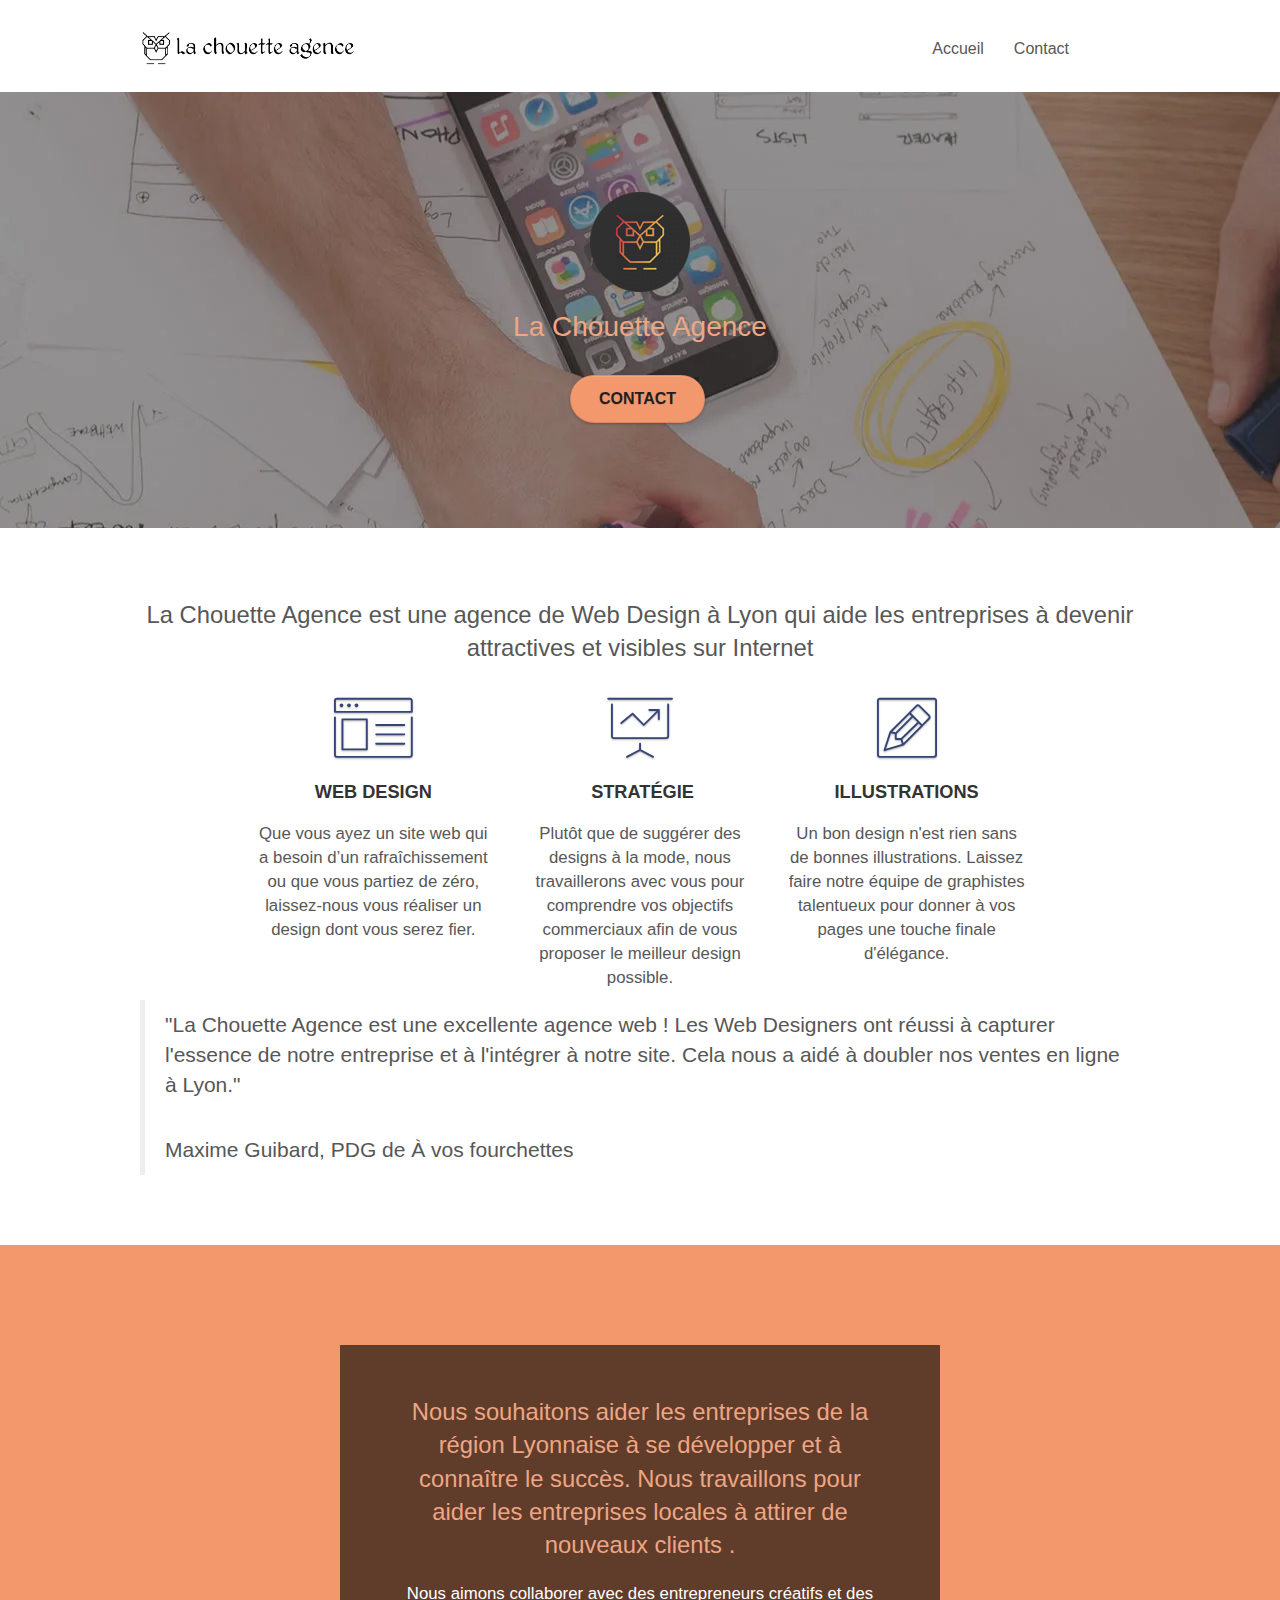
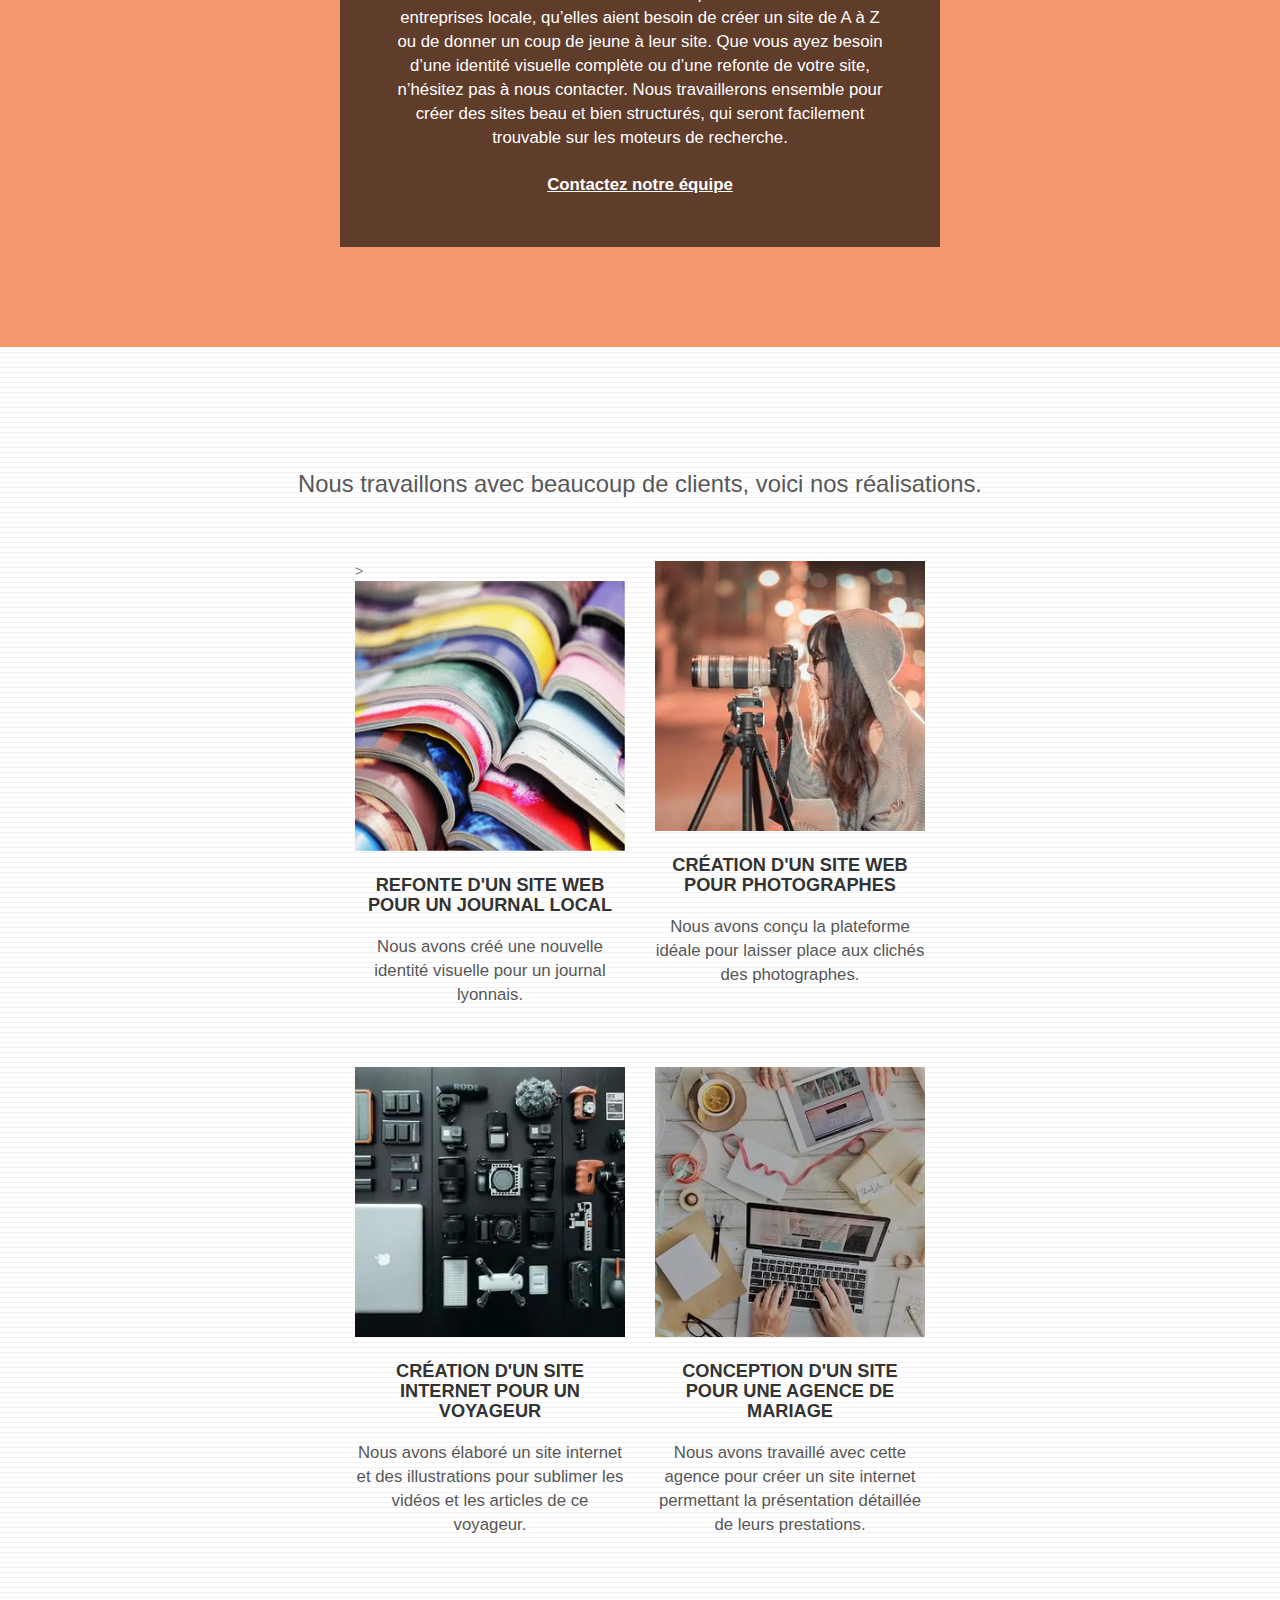
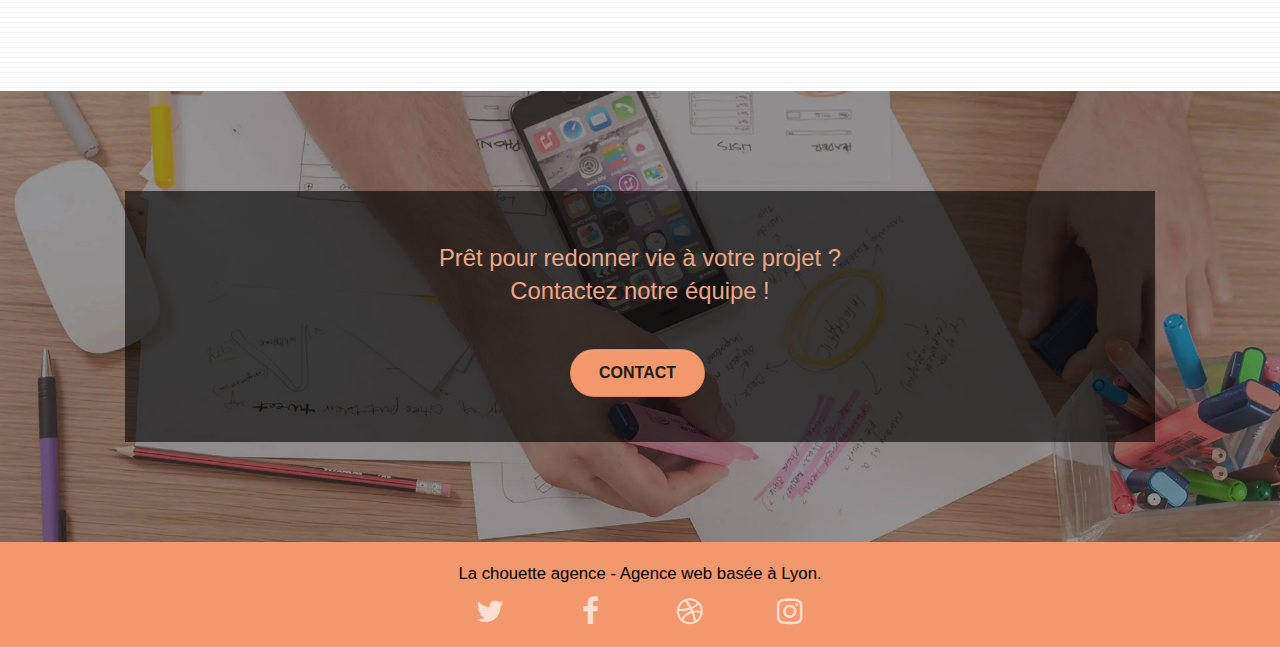
==== commit fef24d04: "modif accessibilité" ====
--- a/index.html
+++ b/index.html
@@ -1,5 +1,5 @@
 <!DOCTYPE html>
-<html lang="Default">
+<html lang="fr">
   <head>
     <meta charset="utf-8" />
     <meta name="description" content="L'agence de web design numéro 1 de Lyon, proche des entreprises locales et reconnue 
@@ -107,10 +107,7 @@
         <div class="container bloc-md">
           <div class="row">
             <div class="col-sm-12 text-center">
-              <img
-                alt="agence web, agence web paris, web design paris, stratégie web"
-                src="img/title.png"
-              />
+              <h2>La Chouette Agence est une agence de Web Design à Lyon qui aide les entreprises à devenir attractives et visibles sur Internet</h2>
             </div>
           </div>
           <div class="row voffset-lg med-width-whitespace">
@@ -172,14 +169,11 @@
               </p>
             </div>
           </div>
-          <div class="row voffset-lg voffset">
-            <div class="col-xs-12 col-md-8 col-md-offset-2 text-center">
-              <img
-                alt="Citation d'une entreprise qui a travaille avec La Chouette Agence"
-                src="img/citation.png"
-              />
-            </div>
-          </div>
+          <blockquote>
+			  <p>"La Chouette Agence est une excellente agence web ! Les Web Designers ont réussi à capturer l'essence de notre entreprise et à l'intégrer à notre site.
+				   Cela nous a aidé à doubler nos ventes en ligne à Lyon."</p><br>
+				<p>Maxime Guibard, PDG de À vos fourchettes</p>
+		  </blockquote>
         </div>
       </div>
       <!-- bloc-2-services END -->
@@ -232,25 +226,17 @@
         <div class="container bloc-lg">
           <div class="row">
             <div class="col-sm-12 text-center">
-              <img
-                alt="Refonte d'un site web pour un journal local"
-                src="img/title2.png"
-              />
+              <h2>Nous travaillons avec beaucoup de clients, voici nos réalisations.</h2>
             </div>
           </div>
           <div class="row tight-width-whitespace portfolio-row">
             <div class="col-sm-6">
-              <a
-                href="#"
-                data-lightbox="img/1.jpg"
-                data-gallery-id="gallery-1"
-                data-caption="Refonte d'un site web pour un journal local"
-                data-frame="snapshot-lb"
+              
                 ><img
                   src="img/1.jpg"
-                  alt="paris web design logo agence web meilleure agence et refonte site web journal"
+                  alt="Refont du site web d'un journal local"
                   class="img-responsive portfolio-thumb"
-              /></a>
+              />
               <h3 class="mg-md text-center">
                 Refonte d'un site web pour un journal local
               </h3>
@@ -260,17 +246,11 @@
               </p>
             </div>
             <div class="col-sm-6">
-              <a
-                href="#"
-                data-lightbox="img/2.jpg"
-                data-gallery-id="gallery-1"
-                data-caption="Création d'un site web pour photographes"
-                data-frame="snapshot-lb"
-                ><img
+              <img
                   src="img/2.jpg"
                   class="img-responsive portfolio-thumb"
-                  alt="Photo d'une femme avec un appareil photo"
-              /></a>
+                  alt="Création d'un site web pour photographes"
+              />
               <h3 class="mg-md text-center">
                 Création d'un site web pour photographes
               </h3>
@@ -282,17 +262,11 @@
           </div>
           <div class="row tight-width-whitespace portfolio-row">
             <div class="col-sm-6">
-              <a
-                href="#"
-                data-lightbox="img/3.bmp"
-                data-gallery-id="gallery-1"
-                data-caption="Création d'un site internet pour un voyageur"
-                data-frame="snapshot-lb"
-                ><img
+              <img
                   src="img/3.bmp"
                   class="img-responsive portfolio-thumb"
-                  alt="Objets qui composent un appareil photo"
-              /></a>
+                  alt="Création d'un site web pour voyageur"
+              />
               <h3 class="mg-md text-center">
                 Création d'un site internet pour un voyageur
               </h3>
@@ -302,17 +276,11 @@
               </p>
             </div>
             <div class="col-sm-6">
-              <a
-                href="#"
-                data-lightbox="img/4.bmp"
-                data-gallery-id="gallery-1"
-                data-caption="Conception d'un site pour une agence de mariage"
-                data-frame="snapshot-lb"
-                ><img
+              <img
                   src="img/4.bmp"
                   class="img-responsive portfolio-thumb"
-                  alt="bureau avec un ordinateur, tablettes, et des faire parts"
-              /></a>
+                  alt="Création d'un site web pour une agence de mariage"
+              />
               <h3 class="mg-md text-center">
                 Conception d'un site pour une agence de mariage
               </h3>
@@ -340,7 +308,7 @@
         id="bloc-5-cta"
       >
         <div class="container bloc-lg">
-          <div class="row">
+          <div class="row black-background">
             <h2 class="mg-md text-center tc-white">
               Prêt pour redonner vie à votre projet ?<br />Contactez notre
               équipe !
@@ -357,51 +325,50 @@
             </div>
           </div>
         </div>
-      </div>
+    </div>
       <!-- bloc-5-cta END -->
 
       <!-- Footer - bloc-8 -->
-      <div class="bloc bgc-atomic-tangerine d-bloc" id="bloc-8">
+    <div class="bloc bgc-atomic-tangerine d-bloc" id="bloc-8">
         <div class="container bloc-sm">
-          <div class="row">
+        <div class="row">
             <div class="col-sm-12">
-              <p class="text-center white">
+              <p class="text-center black">
                 La chouette agence - Agence web basée à Lyon.<br />
               </p>
               <div class="row row-no-gutters social">
                 <div class="col-sm-3">
                   <div class="text-center">
-                    <a class="social" href="index.html"
-                      ><span class="fa fa-twitter icon-md"></span
-                    ></a>
+                    
+        			<span class="fa fa-twitter icon-md"></span>
                   </div>
                 </div>
                 <div class="col-sm-3">
                   <div class="text-center">
-                    <a class="social" href="index.html"
-                      ><span class="fa fa-facebook icon-md"></span
-                    ></a>
+                    <span class="fa fa-facebook icon-md"></span
+                    >
                   </div>
                 </div>
                 <div class="col-sm-3">
                   <div class="text-center">
-                    <a class="social" href="index.html"
-                      ><span class="fa fa-dribbble icon-md"></span
-                    ></a>
+                    <span class="fa fa-dribbble icon-md"></span
+                    >
                   </div>
                 </div>
                 <div class="col-sm-3">
                   <div class="text-center">
-                    <a class="social" href="index.html"
-                      ><span class="fa fa-instagram icon-md"></span
-                    ></a>
+                    <span class="fa fa-instagram icon-md"></span
+                    >
                   </div>
                 </div>
                
-              </div>
-              
+            </div>
+		</div>
+		</div>
+	</div>	
+    </div>          
       <!-- Footer - bloc-8 END -->
-    </div>
+</div>
     <!-- Principal conteneur END -->
-  </body>
+</body>
 </html>
--- a/style.css
+++ b/style.css
@@ -1,14 +1,14 @@
 body {
     margin: 0;
     padding: 0;
-    background: #FFF;
+    background: black;
     overflow-x: hidden;
     -webkit-font-smoothing: antialiased;
     -moz-osx-font-smoothing: grayscale;
 }
 
 .text-center p {
-    font-size: 24px;
+    font-size: 1.5em;
 }
 
 a:focus {
@@ -102,10 +102,7 @@
     right: 0;
 }
 
-.texture-paper::before {
-    background: url("img/texture-paper.png");
-    background-size: 280px 280px;
-}
+
 
 .b-parallax {
     background-attachment: fixed;
@@ -295,8 +292,10 @@
     padding-left: 0;
 }
 
+
+
 #bloc-1-hero h1 {
-    font-size: 32px;
+    font-size: 2em;
 }
 
 .navbar {
@@ -329,7 +328,7 @@
 
 .navbar .nav {
     padding-top: 2px;
-    margin-right: -16px;
+    margin-right: 50px;
     float: right;
     z-index: 1;
 }
@@ -425,6 +424,21 @@
     margin: 0 5px;
 }
 
+header {
+    background-color: white;
+}
+
+.header {
+    display: inline-flex;
+    align-items: center;
+    justify-content: space-between;
+    width: 100%;
+}
+
+.home {
+    margin-right: 20px;
+}
+
 .dropdown-menu .dropdown-menu {
     top: -8px;
     left: 100%;
@@ -487,6 +501,13 @@
     box-shadow: 0 1px 3px rgba(0, 0, 1, .25), inset 0 1px 0 0 rgba(255, 255, 255, .15);
 }
 
+.btn_form {
+    width: 100%;
+    height: 40px;
+    border-radius: 20px;
+    font-size: 20px;
+}
+
 .icon-md {
     font-size: 30px!important;
 }
@@ -520,6 +541,29 @@
 .form-control {
     border-color: rgba(0, 0, 0, .1);
     box-shadow: none;
+}
+
+.form {
+    display: flex;
+    flex-direction: column;
+    justify-content: center;
+    align-items: center;
+}
+
+.form-group {
+    display: flex;
+    flex-direction: column;
+    margin: 10px;
+}
+
+.form-group label {
+    padding-bottom: 10px;
+    font-weight: bold;
+}
+
+.form-group input {
+    width: auto;
+    height: 30px;
 }
 
 .scrollToTop {
@@ -689,7 +733,7 @@
 }
 
 p {
-    font-size: 11px;
+    font-size: 1.2em;
 }
 
 .tight-width-whitespace {
@@ -717,12 +761,12 @@
 }
 
 h2 {
-    font-size: 22px;
+    font-size: 1.7em;
     line-height: 1.4em;
 }
 
 h3 {
-    font-size: 15px;
+    font-size: 1.3em;
     text-transform: uppercase;
     font-weight: 700;
     color: #333333!important;
@@ -734,9 +778,7 @@
     box-shadow: 0px 0px 0px #000000;
 }
 
-h1 {
-    color: #333333!important;
-}
+
 
 h4 {
     color: #333333!important;
@@ -748,7 +790,11 @@
 }
 
 .white {
-    color: #171717!important;
+    color: #ffffff!important;
+}
+
+.black {
+    color: #000000!important;
 }
 
 .portfolio-thumb {
@@ -765,7 +811,7 @@
 }
 
 .black-background {
-    background-color: rgba(165, 147, 99, 0.7);
+    background-color: rgba(0, 0, 0, 0.603);
     padding: 40px 40px 40px 40px;
 }
 
@@ -778,16 +824,12 @@
     background-color: #FFFFFF;
 }
 
-.bgc-dark-slate-blue {
-    background-color: #364577;
-}
-
 .bgc-atomic-tangerine {
     background-color: #F3976C;
 }
 
 .tc-white {
-    color: #FFFFFF!important;
+    color: #eea684!important;
 }
 
 .btn-atomic-tangerine {
@@ -830,11 +872,11 @@
 }
 
 .bg-banniere {
-    background-image: url("img/la-chouette-agence-banniere.jpg");
+    background-image: url("img/la-chouette-agence-banniere.webp");
 }
 
 .bg-presentation {
-    background-image: url("img/image-de-presentation.bmp");
+    background-image: url("img/image-de-presentation.webp");
 }
 
 @media (max-width: 1024px) {
@@ -860,13 +902,13 @@
     }
 }
 
-@media only screen and (min-device-width: 768px) and (max-device-width: 1024px) and (orientation: landscape) {
+@media only screen and (min-width: 768px) and (max-width: 1024px) and (orientation: landscape) {
     .b-parallax {
         background-attachment: scroll;
     }
 }
 
-@media only screen and (min-device-width: 1024px) and (max-device-width: 1366px) and (-webkit-min-device-pixel-ratio: 1.5) {
+@media only screen and (min-width: 1024px) and (max-width: 1366px) and (-webkit-min-device-pixel-ratio: 1.5) {
     .b-parallax {
         background-attachment: scroll;
     }
@@ -884,10 +926,7 @@
         overflow-x: hidden;
         position: relative;
     }
-    .bloc {
-        padding-left: constant(safe-area-inset-left);
-        padding-right: constant(safe-area-inset-right);
-    }
+    
     .bloc-group,
     .bloc-group .bloc {
         display: block;
@@ -896,8 +935,7 @@
     .bloc-fill-screen .fill-bloc-top-edge,
     .bloc-fill-screen .fill-bloc-bottom-edge {
         padding: 0 20px;
-        padding-left: constant(safe-area-inset-left);
-        padding-right: constant(safe-area-inset-right);
+       
     }
 }
 
